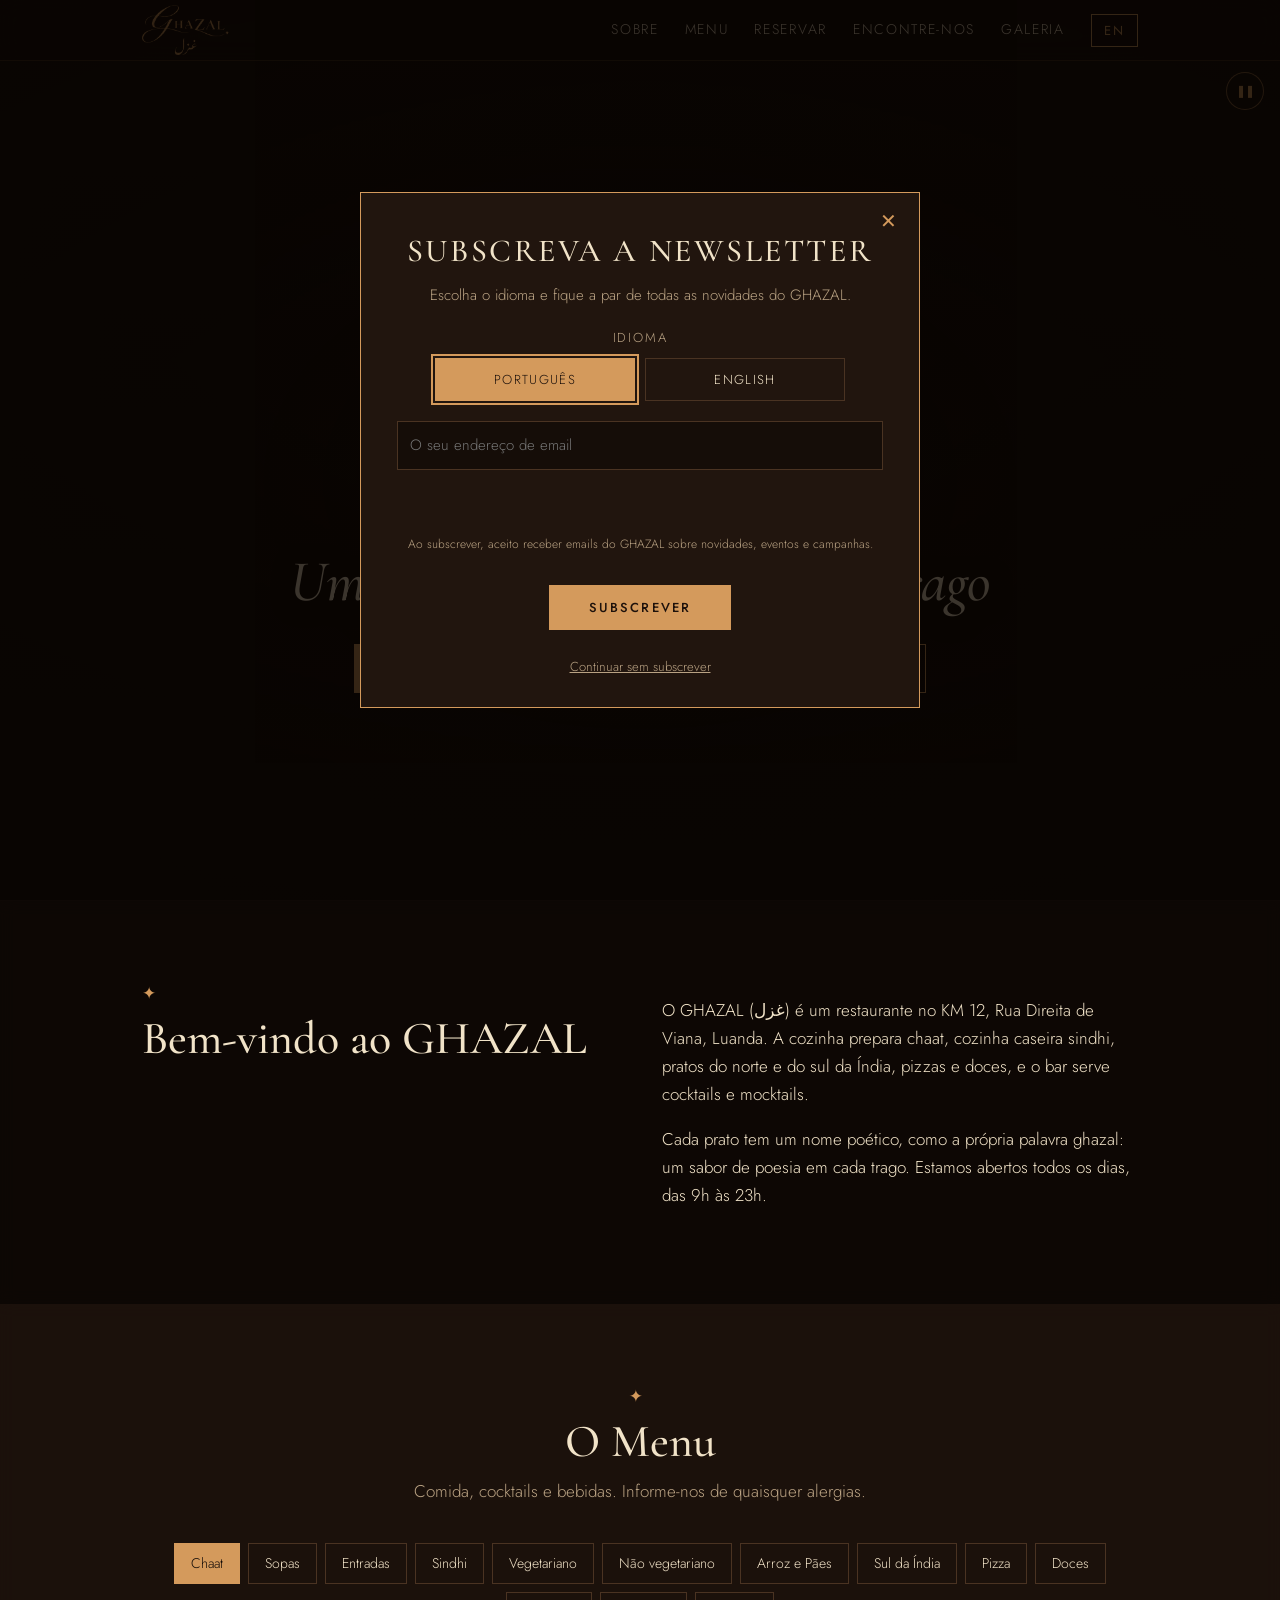
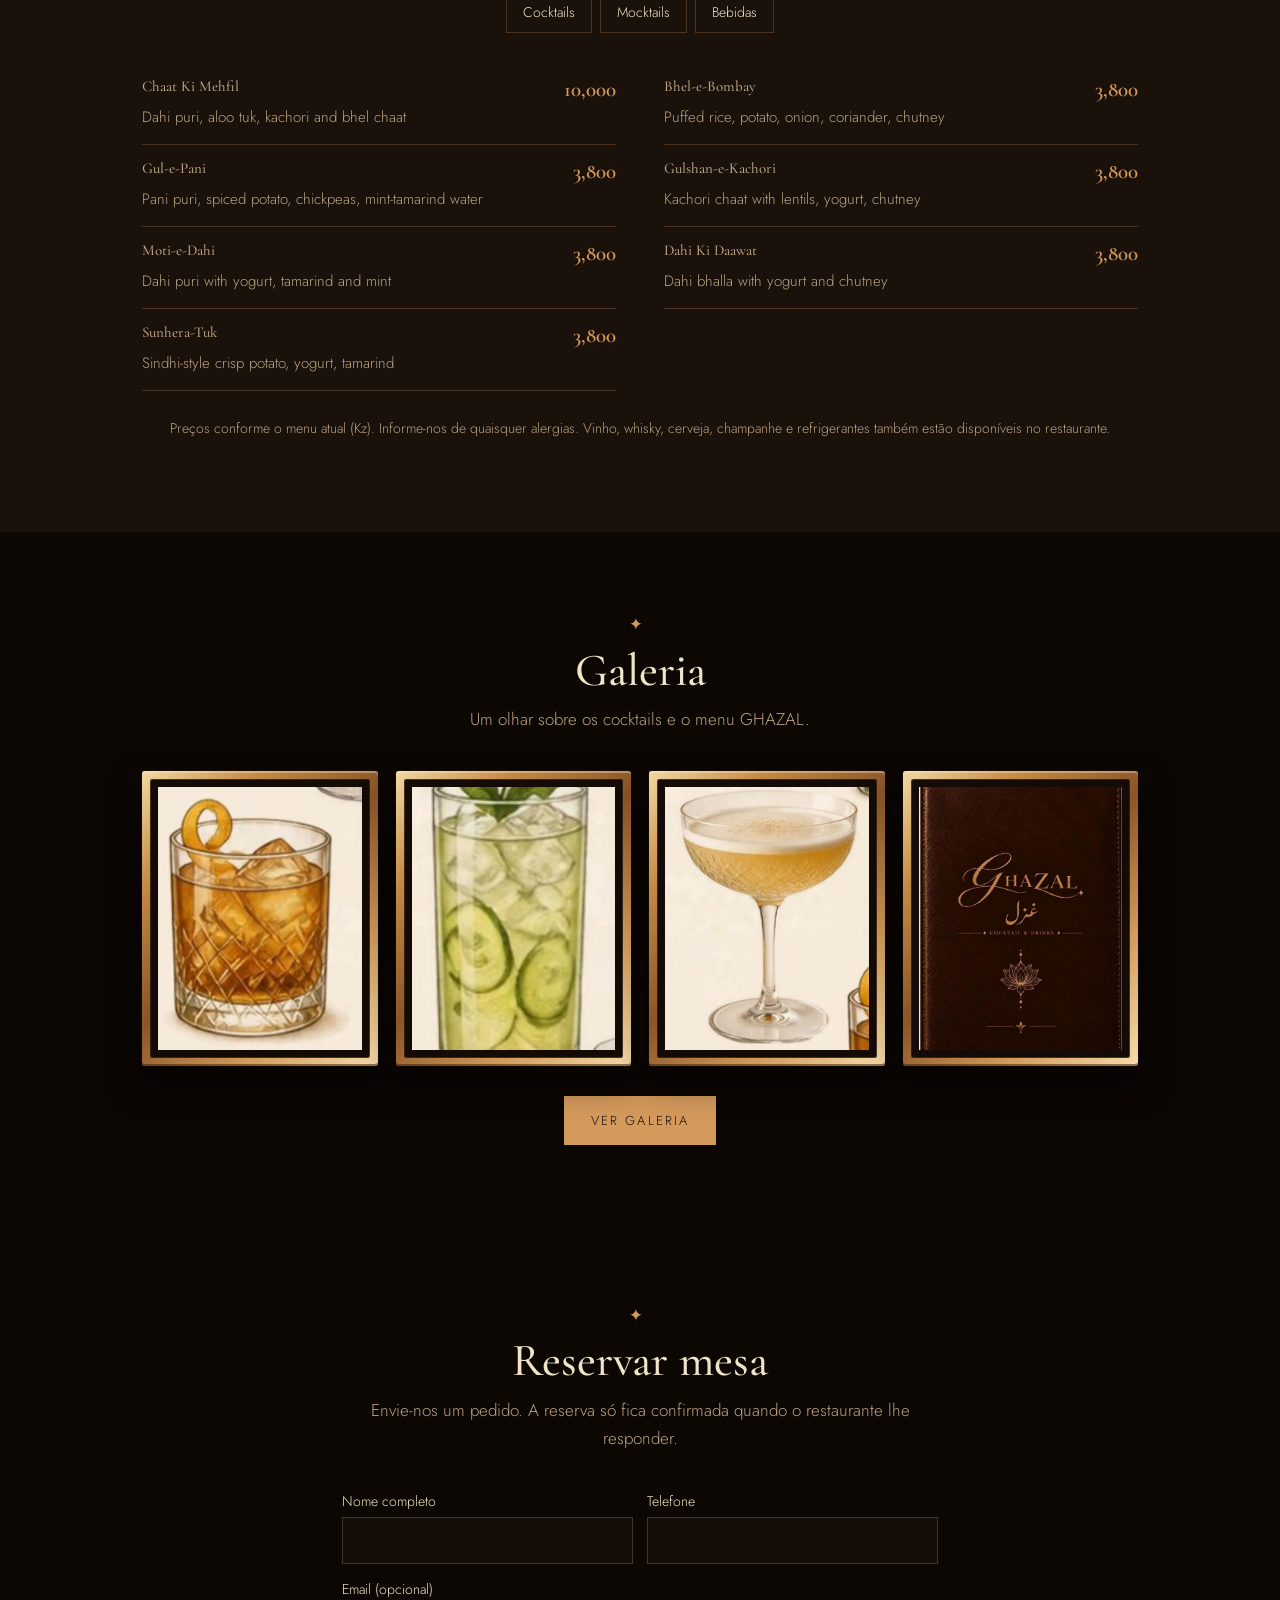
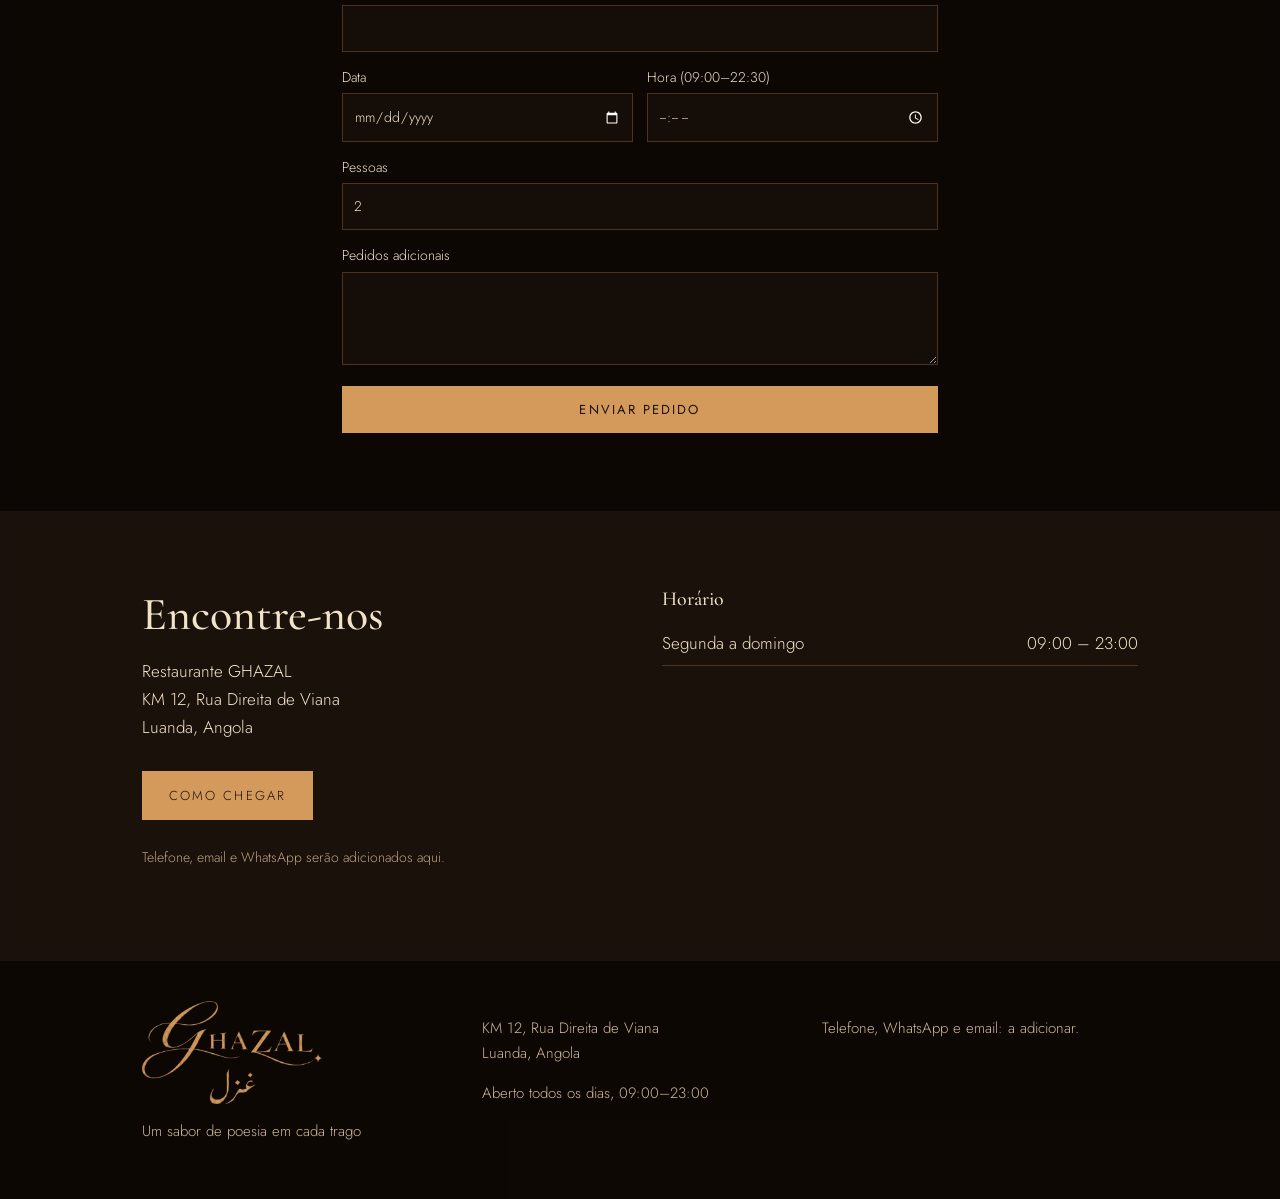
==== index.html @ fec936b2 "Update index.html" ====
<!DOCTYPE html><html lang="pt"><head><meta charset="utf-8">
<meta name="viewport" content="width=device-width, initial-scale=1, viewport-fit=cover">
<title>GHAZAL Restaurante | Viana, Luanda – KM 12</title>
<meta name="description" content="Restaurante GHAZAL no KM 12, Rua Direita de Viana, Luanda. Chaat, cozinha sindhi e indiana, cocktails e bebidas. Aberto todos os dias das 9h às 23h.">
<meta property="og:title" content="GHAZAL Restaurant – Viana, Luanda"><meta property="og:description" content="A taste of poetry in every bite. Open daily 9:00–23:00."><meta property="og:type" content="restaurant"><link rel="canonical" href="https://dineatghazal.vercel.app/"><link rel="alternate" hreflang="pt" href="https://dineatghazal.vercel.app/"><link rel="alternate" hreflang="en" href="https://dineatghazal.vercel.app/?lang=en"><meta property="og:url" content="https://dineatghazal.vercel.app/"><meta name="twitter:card" content="summary">
<link rel="icon" href="/favicon.ico" sizes="any"><link rel="icon" type="image/png" sizes="32x32" href="/img/favicon-32.png"><link rel="icon" type="image/png" sizes="16x16" href="/img/favicon-16.png"><link rel="apple-touch-icon" href="/img/apple-touch-icon.png"><link rel="manifest" href="/site.webmanifest"><meta name="theme-color" content="#150d08"><link rel="preconnect" href="https://fonts.googleapis.com"><link rel="preconnect" href="https://fonts.gstatic.com" crossorigin>
<link href="https://fonts.googleapis.com/css2?family=Cormorant+Garamond:ital,wght@0,500;0,600;1,500&family=Jost:wght@300;400;500&display=swap" rel="stylesheet">
<script type="application/ld+json">{"@context":"https://schema.org","@type":"Restaurant","name":"GHAZAL Restaurant","hasMap":"https://maps.app.goo.gl/G1GvqwPk7BSaN1Xf7?g_st=iw","address":{"@type":"PostalAddress","streetAddress":"KM 12, Rua Direita de Viana","addressLocality":"Luanda","addressCountry":"AO"},"openingHoursSpecification":[{"@type":"OpeningHoursSpecification","dayOfWeek":["Monday","Tuesday","Wednesday","Thursday","Friday","Saturday","Sunday"],"opens":"09:00","closes":"23:00"}],"servesCuisine":["Indian","Sindhi"],"slogan":"A taste of poetry in every bite"}</script>
<link rel="stylesheet" href="/css/style.css"></head><body><div class="vbg" aria-hidden="true"><video autoplay muted loop playsinline preload="metadata" poster="/img/video1-poster.jpg" tabindex="-1"></video><div class="vshade"></div></div><button class="vpp" id="vpp" type="button" aria-label="Pause background video">❚❚</button>

<header><div class="wrap"><nav><a class="brand" href="#top-of-page" aria-label="GHAZAL"><img class="logo" src="/img/logo.png" alt="GHAZAL غزل" width="140" height="80" style="height:50px;width:auto;display:block"></a><button id="burger" aria-expanded="false" aria-controls="nv">Menu</button>
<ul id="nv"><li><a href="#about">About</a></li><li><a href="#menu">Menu</a></li><li><a href="#reserve">Reserve</a></li><li><a href="#visit">Find us</a></li><li><a href="/gallery">Gallery</a></li><li><button id="lang" class="btn" style="padding:6px 12px" aria-label="Language">EN</button></li></ul></nav></div></header>
<main id="top-of-page">
<div class="hero hero1"><div class="wrap"><img class="hlogo" src="/img/logo.png" alt="GHAZAL غزل restaurant logo" width="380" height="218">
<p class="k">Viana · Luanda</p><h1>A taste of poetry in every bite</h1>
<div class="btns"><a class="btn f" href="#menu">Explore our menu</a><a class="btn" href="#reserve">Reserve a table</a><a class="btn" href="#visit">Find us</a></div></div></div>

<section id="about"><div class="wrap two"><div><div class="orn" style="text-align:left">✦</div><h2 style="text-align:left">Welcome to GHAZAL</h2></div>
<div><p>GHAZAL (غزل) is a restaurant at KM 12, Rua Direita de Viana, Luanda. The kitchen cooks chaat, Sindhi home cooking, North and South Indian dishes, pizza and sweets, and the bar serves cocktails and mocktails.</p><p>Every dish carries a poetic name, in keeping with the word ghazal itself: a taste of poetry in every bite. We are open every day from 9:00 to 23:00.</p></div></div></section>

<section id="menu" class="alt"><div class="wrap"><div class="orn">✦</div><h2>The Menu</h2>
<p class="sub">Food, cocktails and drinks. Please inform us of any allergies.</p>
<div class="tabs" id="tabs" role="group" aria-label="Menu categories"></div><div class="items" id="items" aria-live="polite"></div>
<p class="note" id="note"></p></div></section>

<section id="gallery-preview"><div class="wrap"><div class="orn">✦</div><h2>Gallery</h2><p class="sub">A look at the GHAZAL cocktails and menu.</p>
<div class="teaser"><a class="frm" href="/gallery"><img src="/img/cocktail-ghazal.jpg" alt="Ghazal cocktail" loading="lazy" width="350" height="450"></a><a class="frm" href="/gallery"><img src="/img/cocktail-limbuda.jpg" alt="Limbuda Limbuda cocktail" loading="lazy" width="350" height="450"></a><a class="frm" href="/gallery"><img src="/img/cocktail-shama.jpg" alt="Shama cocktail" loading="lazy" width="350" height="450"></a><a class="frm" href="/gallery"><img src="/img/cover-leather.jpg" alt="GHAZAL menu leather cover" loading="lazy" width="350" height="450"></a></div>
<div class="btns"><a class="btn f" href="/gallery">View gallery</a></div></div></section>

<section id="reserve"><div class="wrap" style="max-width:640px"><div class="orn">✦</div><h2>Reserve a table</h2>
<p class="sub">Send us a request. A reservation is only confirmed once the restaurant replies to you.</p>
<form id="rf" novalidate><input class="hp" name="website" tabindex="-1" autocomplete="off" aria-hidden="true">
<div class="row"><label>Full name<input name="name" required maxlength="80" autocomplete="name"><span class="err"></span></label><label>Phone<input name="phone" type="tel" required maxlength="20" autocomplete="tel"><span class="err"></span></label></div>
<label>Email (optional)<input name="email" type="email" maxlength="120" autocomplete="email"><span class="err"></span></label>
<div class="row"><label>Date<input name="date" type="date" required><span class="err"></span></label><label>Time (09:00–22:30)<input name="time" type="time" min="09:00" max="22:30" required><span class="err"></span></label></div>
<label>Guests<input name="guests" type="number" min="1" max="30" value="2" required><span class="err"></span></label>
<label>Additional requests<textarea name="notes" rows="3" maxlength="400"></textarea></label>
<button class="btn f" type="submit">Send request</button></form><div id="res" role="status"></div></div></section>

<section id="visit" class="alt"><div class="wrap two"><div><h2 style="text-align:left">Find us</h2><p>GHAZAL Restaurant<br>KM 12, Rua Direita de Viana<br>Luanda, Angola</p>
<div class="btns" style="justify-content:flex-start"><a class="btn f" target="_blank" rel="noopener" href="https://maps.app.goo.gl/G1GvqwPk7BSaN1Xf7?g_st=iw">Get directions</a></div>
<p class="note" style="text-align:left">Phone, email and WhatsApp will appear here once provided.</p></div>
<div><h3 style="margin-bottom:10px">Opening hours</h3><table><tr><td>Monday – Sunday</td><td>09:00 – 23:00</td></tr></table></div></div></section>
</main>
<footer><div class="wrap fgrid"><div><img class="logo" src="/img/logo.png" alt="GHAZAL غزل" width="180" height="103" style="width:180px;height:auto;display:block;margin-bottom:8px"><p>A taste of poetry in every bite</p></div>
<div><p>KM 12, Rua Direita de Viana<br>Luanda, Angola</p><p>Open daily 09:00–23:00</p></div>
<div><p id="fc">Phone, WhatsApp and email: to be added.</p></div></div></footer>
<button id="top" aria-label="Back to top">↑</button>
<script src="/js/bg.js"></script><script src="/js/menu-data.js"></script><script src="/js/main.js"></script><script src="/js/welcome.js"></script><script src="/js/widget.js"></script></body></html>
---- css/style.css ----
:root{--bg:#f6ecdb;--ink:#2a1810;--card:#fffaf0;--gold:#a8702f;--dark:#1d110b;--line:#d9c3a0;--mut:#6b5646;color-scheme:light}

*{box-sizing:border-box}html{scroll-behavior:smooth;scroll-padding-top:70px;height:auto}
:root{padding-top:env(safe-area-inset-top,0px);padding-bottom:env(safe-area-inset-bottom,0px)}
body{margin:0;background:var(--bg);color:var(--ink);font:300 17px/1.65 Jost,system-ui,sans-serif}
h1,h2,h3{font-family:'Cormorant Garamond',Georgia,serif;font-weight:500;line-height:1.1;margin:0}
a{color:inherit}.wrap{max-width:1040px;margin:auto;padding:0 22px}
header{position:sticky;top:env(safe-area-inset-top,0px);z-index:20;background:var(--dark);color:#f1e3c8}
nav{display:flex;align-items:center;justify-content:space-between;height:60px}
.brand{font:500 26px 'Cormorant Garamond',serif;letter-spacing:.2em;text-decoration:none;color:#d49a5c}
nav ul{display:flex;gap:26px;list-style:none;margin:0;padding:0}nav a{text-decoration:none;font-size:14px;letter-spacing:.12em;text-transform:uppercase}
#burger{display:none;background:none;border:1px solid #d49a5c;color:#d49a5c;padding:6px 12px;font:inherit;cursor:pointer}
@media(max-width:760px){#burger{display:block}nav ul{display:none;position:absolute;top:60px;left:0;right:0;background:var(--dark);flex-direction:column;padding:18px 22px;gap:16px}nav ul.open{display:flex}}
.hero{background:#241510;color:#f1e3c8;text-align:center;padding:64px 0 72px}
.hero img{width:min(420px,80%);height:auto;border-radius:4px}
.hero p.k{letter-spacing:.3em;text-transform:uppercase;font-size:13px;color:#d49a5c;margin:26px 0 8px}
.hero h1{font-size:clamp(34px,6vw,58px);font-style:italic}
.btns{display:flex;gap:12px;justify-content:center;flex-wrap:wrap;margin-top:30px}
.btn{display:inline-block;padding:13px 26px;border:1px solid #d49a5c;color:#d49a5c;text-decoration:none;font-size:13px;letter-spacing:.16em;text-transform:uppercase;background:none;cursor:pointer;font-family:inherit}
.btn.f{background:#d49a5c;color:#1d110b}.btn:hover{opacity:.85}
section{padding:78px 0}section h2{font-size:clamp(32px,5vw,46px);text-align:center;margin-bottom:10px}
.sub{text-align:center;color:var(--mut);max-width:600px;margin:0 auto 38px}
.orn{color:var(--gold);text-align:center;letter-spacing:.5em;margin-bottom:6px}
.two{display:grid;grid-template-columns:1fr 1fr;gap:44px;align-items:start}@media(max-width:760px){.two{grid-template-columns:1fr}}
.tabs{display:flex;flex-wrap:wrap;gap:8px;justify-content:center;margin-bottom:30px}
.tabs button{border:1px solid var(--line);background:none;color:var(--ink);padding:8px 16px;font:inherit;font-size:14px;cursor:pointer}
.tabs button[aria-pressed=true]{background:var(--gold);color:#fff;border-color:var(--gold)}
.items{columns:2;column-gap:48px}@media(max-width:760px){.items{columns:1}}
.it{break-inside:avoid;padding:14px 0;border-bottom:1px solid var(--line)}
.it div{display:flex;justify-content:space-between;gap:14px;font:500 21px 'Cormorant Garamond',serif}.it b{font-weight:600;color:var(--gold);white-space:nowrap}
.it span{font-size:15px;color:var(--mut)}
.note{text-align:center;font-size:14px;color:var(--mut);margin-top:26px}
.alt{background:var(--card)}
table{border-collapse:collapse;width:100%}td{padding:8px 0;border-bottom:1px solid var(--line)}td:last-child{text-align:right}
form{display:grid;gap:14px}.row{display:grid;grid-template-columns:1fr 1fr;gap:14px}@media(max-width:560px){.row{grid-template-columns:1fr}}
label{font-size:14px;display:block}input,select,textarea{width:100%;padding:11px;margin-top:4px;border:1px solid var(--line);background:var(--bg);color:var(--ink);font:inherit}
.err{color:#b3392b;font-size:13px;min-height:1em}.hp{position:absolute;left:-9999px}
#res{margin-top:16px;padding:16px;border:1px solid var(--gold);display:none}
footer{background:var(--dark);color:#cdb893;text-align:center;padding:40px 0;font-size:15px}
#top{position:fixed;left:18px;bottom:calc(78px + env(safe-area-inset-bottom,0px));width:44px;height:44px;border-radius:50%;border:1px solid var(--gold);background:var(--dark);color:var(--gold);cursor:pointer;display:none;font-size:18px}
.split{display:grid;grid-template-columns:1.1fr 1fr;gap:40px;align-items:center;text-align:left}.split img{width:100%;height:auto;border-radius:4px}
.hero{padding:56px 0}.hero .lead{font-size:19px;opacity:.85}@media(max-width:760px){.split{grid-template-columns:1fr}}
.ph{width:100%;height:auto;border-radius:4px}
.cat{margin:40px 0 4px;text-align:left;font-size:34px;border-bottom:2px solid var(--gold);padding-bottom:6px}
.dish{display:flex;gap:16px;align-items:center;justify-content:space-between;padding:16px 0;border-bottom:1px solid var(--line)}
.dish h3{font-size:22px;font-weight:600}.dish p{margin:2px 0 4px;font-size:15px;color:var(--mut)}.dish b{color:var(--gold);font-weight:500}
.th{flex:0 0 76px;height:76px;border:1px solid var(--line);background:var(--dark) center/cover;display:grid;place-items:center;color:#d49a5c;font-size:20px}
.fgrid{display:grid;grid-template-columns:repeat(3,1fr);gap:24px;text-align:left}@media(max-width:760px){.fgrid{grid-template-columns:1fr}}


.brand,.hero h1{text-shadow:0 1px 0 #0006}

.walk{font:300 22px/1.4 Jost,sans-serif;margin-top:14px;opacity:.9;letter-spacing:.02em}.portrait{aspect-ratio:2/3;max-width:380px;width:100%;margin-left:auto;display:grid;place-items:center;padding:28px;border:1px solid #d49a5c66;background:radial-gradient(ellipse at 50% 35%,#4a2d1d,#1d110b)}.portrait img{width:100%;height:auto;border:0;box-shadow:none;border-radius:0}@media(max-width:760px){.portrait{margin:0 auto;max-width:300px}}

:root{--bg:#150d08;--ink:#f1e3c8;--card:#21150e;--gold:#d49a5c;--dark:#0e0805;--line:#4a3322;--mut:#b9a283;color-scheme:dark}
.hero1{text-align:center;padding:64px 0 72px}.hero1 img{width:min(420px,80%);height:auto;border-radius:4px}
.tabs button[aria-pressed=true]{color:#150d08}

/* ================= Video background (replaces the old leather/paper textures) ================= */
html{background:#0e0805}
body{background:transparent;position:relative}
.vbg{position:fixed;inset:0;z-index:-1;overflow:hidden;background:#0e0805}
.vbg video{position:absolute;inset:-3%;width:106%;height:106%;object-fit:cover;filter:saturate(1.08);transform:translateZ(0)}
@media(min-width:900px){.vbg video{filter:blur(3px) saturate(1.08)}} /* source clip is portrait: soften it when stretched on wide screens */
.vshade{position:absolute;inset:0;background:radial-gradient(ellipse at 50% 42%,rgba(14,8,5,.05),rgba(14,8,5,.5) 85%),linear-gradient(180deg,rgba(14,8,5,.4),rgba(14,8,5,.08) 40%,rgba(14,8,5,.55))}
.vpp{position:fixed;z-index:15;right:16px;top:calc(72px + env(safe-area-inset-top,0px));width:38px;height:38px;border-radius:50%;background:rgba(14,8,5,.65);backdrop-filter:blur(6px);-webkit-backdrop-filter:blur(6px);border:1px solid #d49a5c99;color:#d49a5c;cursor:pointer;font-size:12px;letter-spacing:-1px}
.vpp:hover{background:rgba(14,8,5,.85)}.vpp:focus-visible{outline:2px solid #fff;outline-offset:2px}

header{background:rgba(14,8,5,.72);backdrop-filter:blur(12px);-webkit-backdrop-filter:blur(12px);border-bottom:1px solid #d49a5c33}
@media(max-width:760px){nav ul{background:rgba(14,8,5,.96)}}
.hero,.hero1{background:transparent;box-shadow:none;border:0}
.hero1{min-height:calc(100svh - 60px);display:grid;place-items:center;padding:64px 0}
.hero1 .hlogo{width:min(380px,76%);height:auto;border-radius:0;filter:drop-shadow(0 6px 26px rgba(0,0,0,.6))}
.hero1 .wrap{position:relative}.hero1 .wrap:before{content:"";position:absolute;inset:-40px -10px;z-index:-1;background:radial-gradient(ellipse at center,rgba(14,8,5,.45),transparent 70%)}
.hero1 .k{text-shadow:0 2px 12px rgba(0,0,0,.8)}.hero1 h1{text-shadow:0 3px 22px rgba(0,0,0,.85)}
section{background:rgba(14,8,5,.7);backdrop-filter:blur(8px);-webkit-backdrop-filter:blur(8px)}
.alt{background:rgba(33,21,14,.74)}
footer{background:rgba(14,8,5,.92)}

/* ================= Picture frames (shared by home teaser and gallery) =================
   gold moulding -> dark mat -> photo */
.frm{position:relative;display:block;margin:0;padding:9px;border:0;border-radius:3px;text-decoration:none;color:inherit;
 background:linear-gradient(135deg,#f3d9a4 0%,#c48b45 22%,#8a5528 48%,#d19a58 74%,#f6dcaa 100%);
 box-shadow:0 16px 34px rgba(0,0,0,.6),0 2px 0 rgba(255,240,205,.35) inset,0 -2px 0 rgba(60,30,10,.55) inset,0 0 0 1px rgba(30,16,6,.7)}
.frm img{display:block;width:100%;height:100%;object-fit:cover;box-sizing:border-box;border:7px solid #140a06;border-radius:1px;
 box-shadow:0 0 0 1px rgba(30,16,6,.8),inset 0 0 14px rgba(0,0,0,.6);transition:filter .4s ease}
.frm:hover img{filter:brightness(1.07) saturate(1.05)}
.frm:focus-visible{outline:2px solid #fff;outline-offset:3px}
@media(prefers-reduced-motion:reduce){.frm img{transition:none}}
.teaser{display:grid;grid-template-columns:repeat(4,1fr);gap:18px;margin-bottom:8px}
.teaser .frm{aspect-ratio:4/5}
@media(max-width:600px){.teaser{grid-template-columns:repeat(2,1fr);gap:14px}}
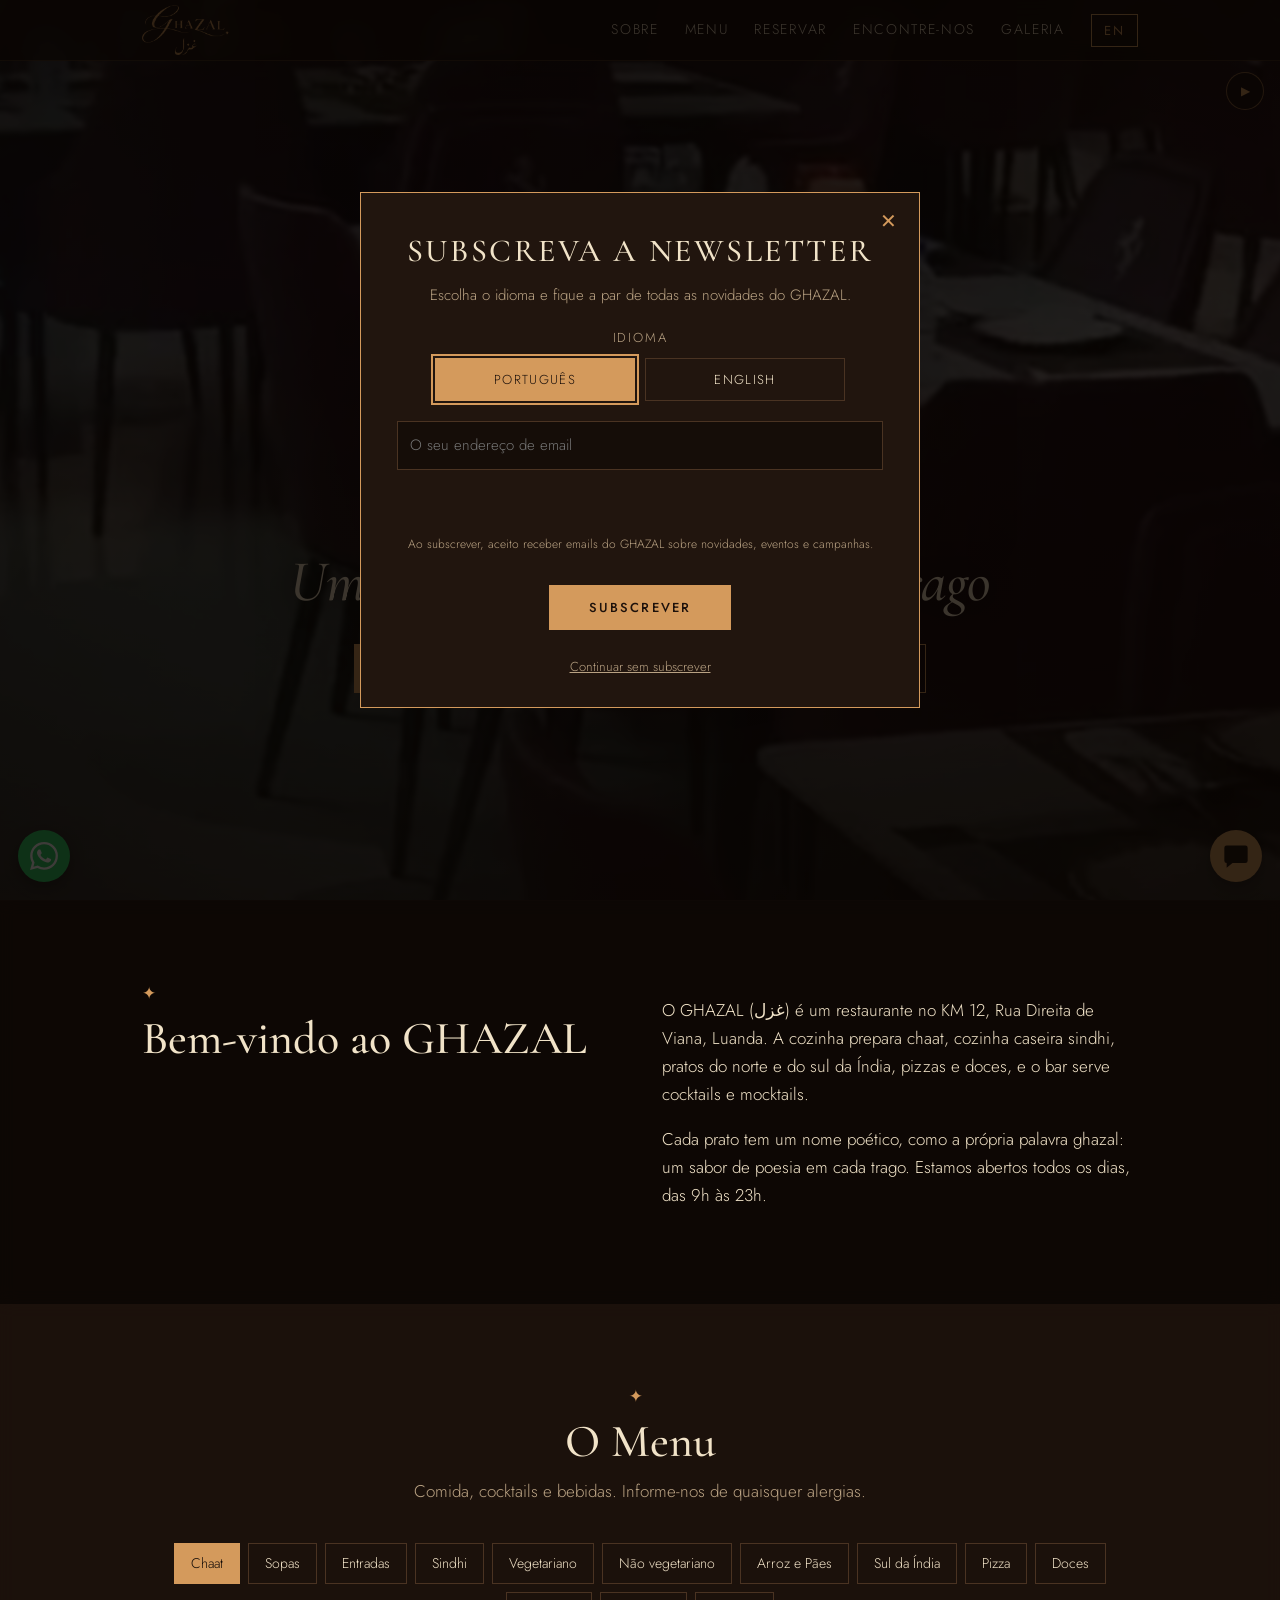
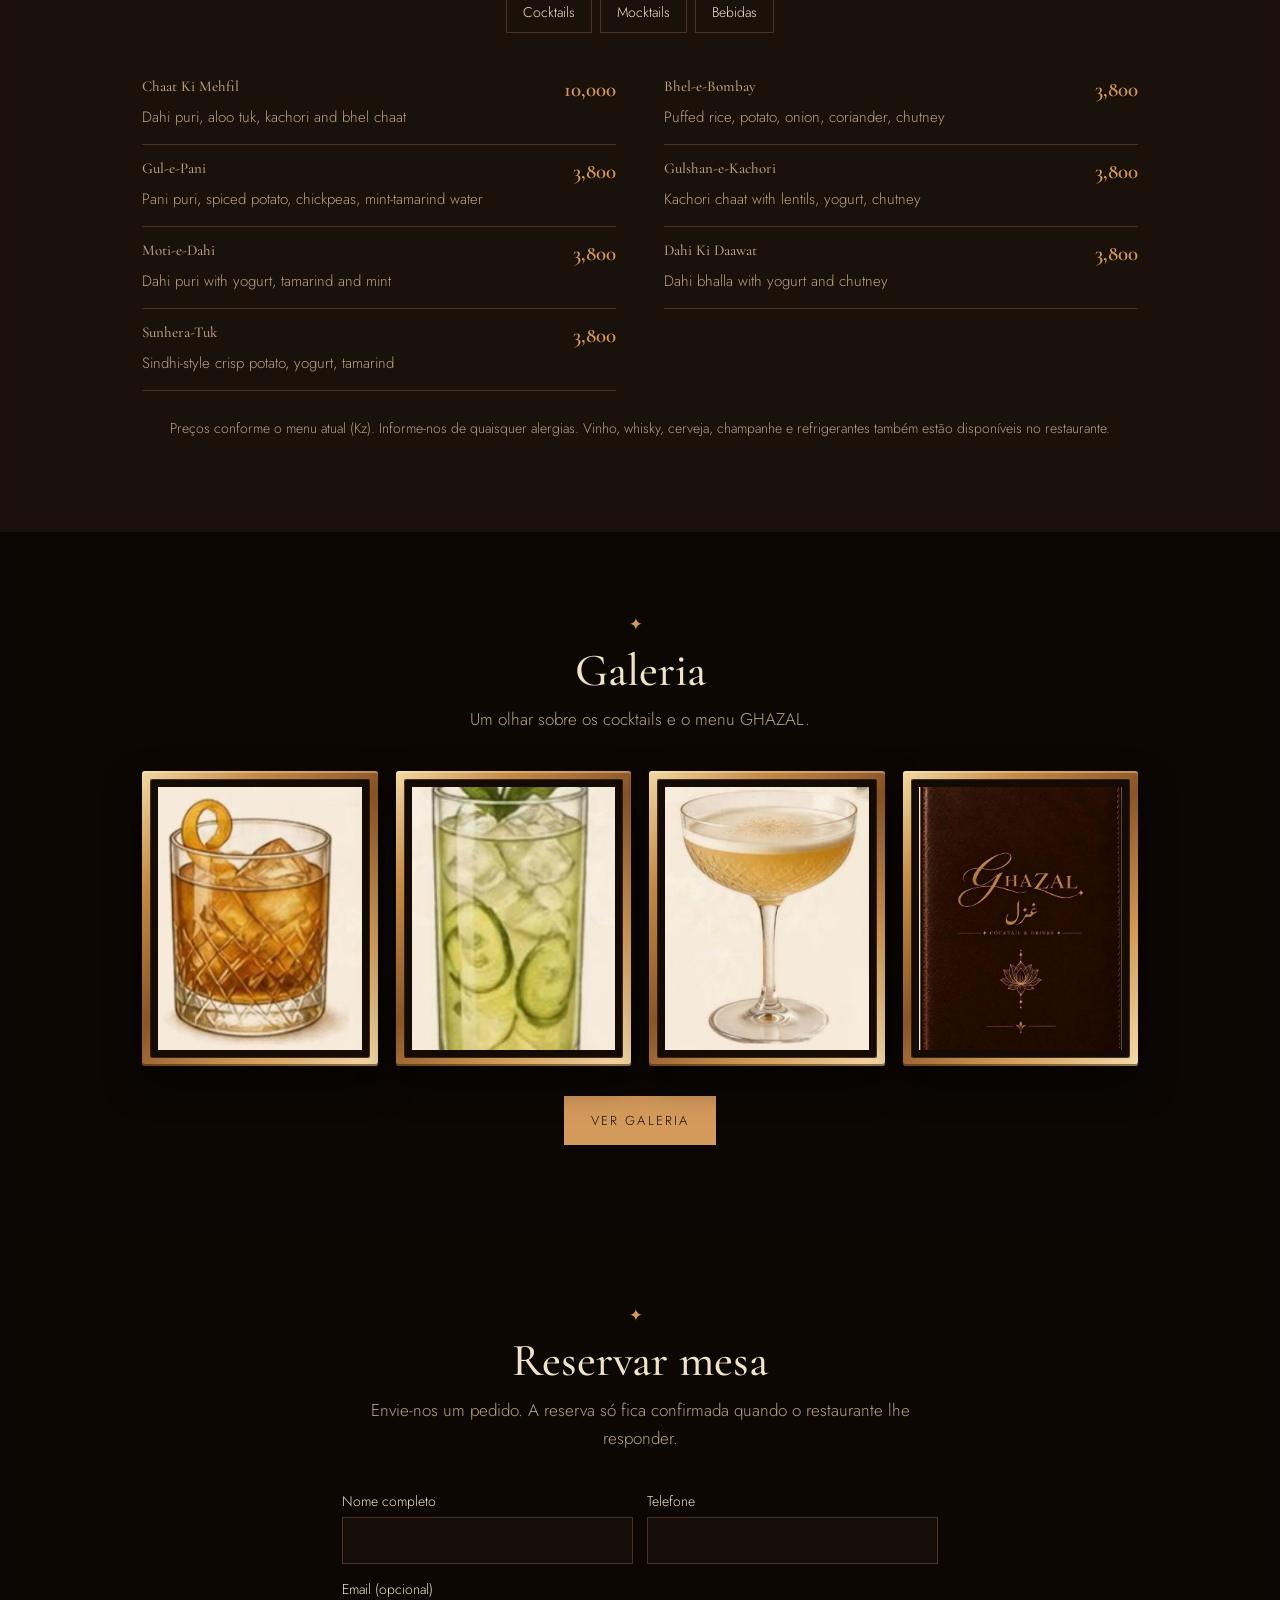
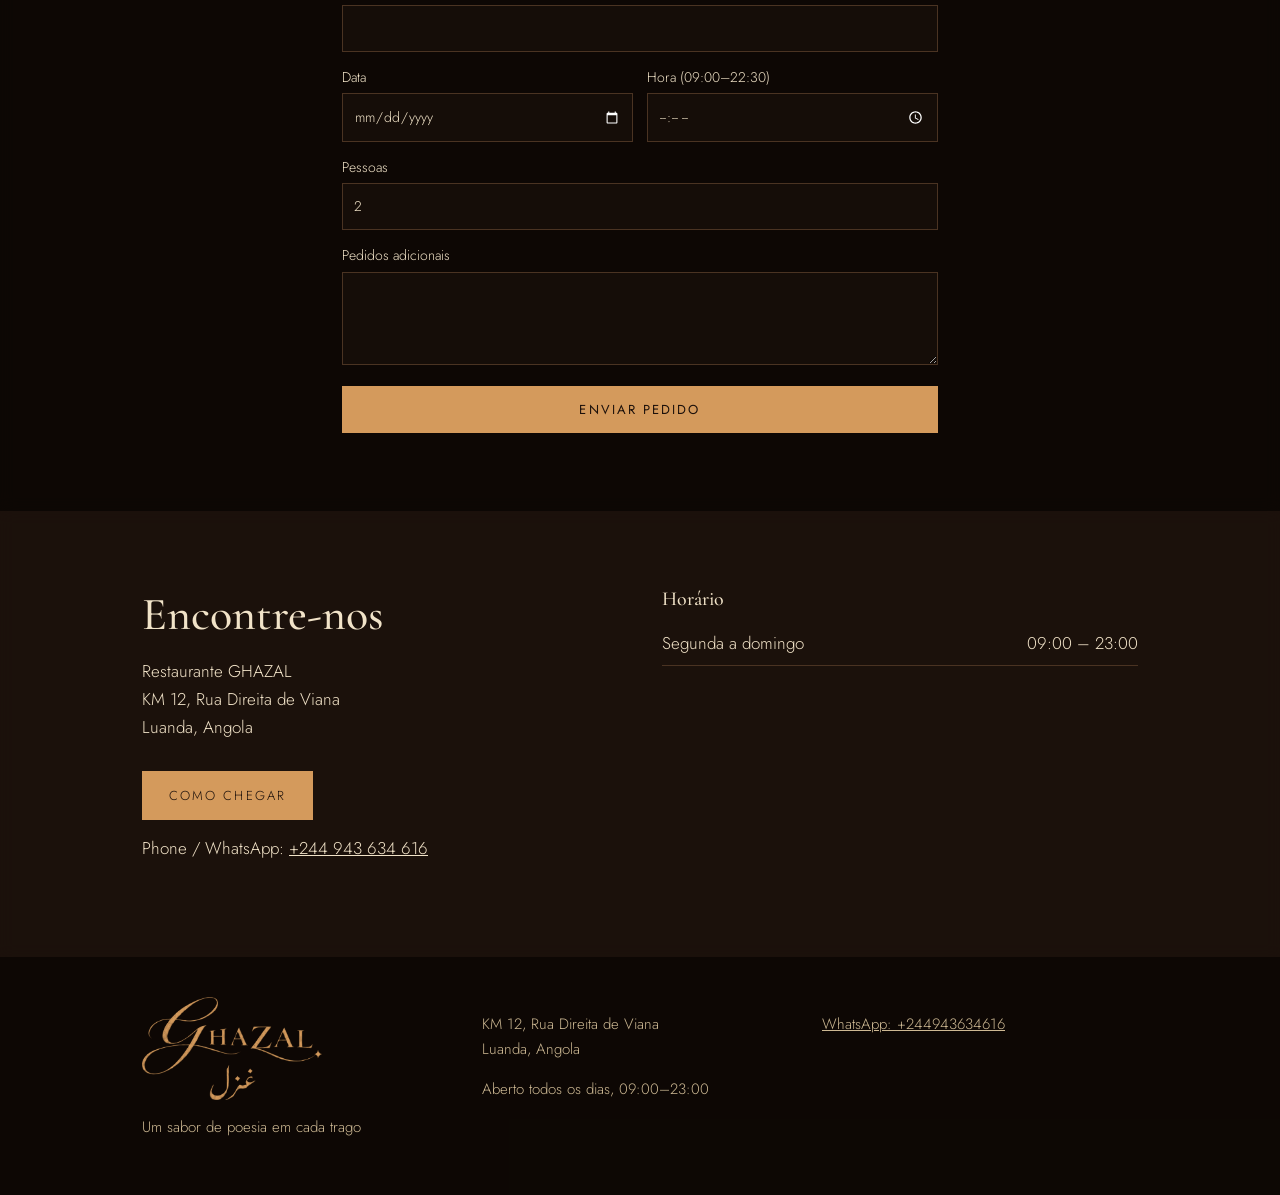
==== commit 0dcb6bda: "Update index.html" ====
--- a/index.html
+++ b/index.html
@@ -6,7 +6,7 @@
 <link rel="icon" href="/favicon.ico" sizes="any"><link rel="icon" type="image/png" sizes="32x32" href="/img/favicon-32.png"><link rel="icon" type="image/png" sizes="16x16" href="/img/favicon-16.png"><link rel="apple-touch-icon" href="/img/apple-touch-icon.png"><link rel="manifest" href="/site.webmanifest"><meta name="theme-color" content="#150d08"><link rel="preconnect" href="https://fonts.googleapis.com"><link rel="preconnect" href="https://fonts.gstatic.com" crossorigin>
 <link href="https://fonts.googleapis.com/css2?family=Cormorant+Garamond:ital,wght@0,500;0,600;1,500&family=Jost:wght@300;400;500&display=swap" rel="stylesheet">
 <script type="application/ld+json">{"@context":"https://schema.org","@type":"Restaurant","name":"GHAZAL Restaurant","hasMap":"https://maps.app.goo.gl/G1GvqwPk7BSaN1Xf7?g_st=iw","address":{"@type":"PostalAddress","streetAddress":"KM 12, Rua Direita de Viana","addressLocality":"Luanda","addressCountry":"AO"},"openingHoursSpecification":[{"@type":"OpeningHoursSpecification","dayOfWeek":["Monday","Tuesday","Wednesday","Thursday","Friday","Saturday","Sunday"],"opens":"09:00","closes":"23:00"}],"servesCuisine":["Indian","Sindhi"],"slogan":"A taste of poetry in every bite"}</script>
-<link rel="stylesheet" href="/css/style.css"></head><body><div class="vbg" aria-hidden="true"><video autoplay muted loop playsinline preload="metadata" poster="/img/video1-poster.jpg" tabindex="-1"></video><div class="vshade"></div></div><button class="vpp" id="vpp" type="button" aria-label="Pause background video">❚❚</button>
+<link rel="stylesheet" href="/css/style.css"></head><body data-wa="244943634616" data-chat="1"><div class="vbg" aria-hidden="true"><video autoplay muted loop playsinline preload="metadata" poster="/img/video1-poster.jpg" tabindex="-1"></video><div class="vshade"></div></div><button class="vpp" id="vpp" type="button" aria-label="Pause background video">❚❚</button>
 
 <header><div class="wrap"><nav><a class="brand" href="#top-of-page" aria-label="GHAZAL"><img class="logo" src="/img/logo.png" alt="GHAZAL غزل" width="140" height="80" style="height:50px;width:auto;display:block"></a><button id="burger" aria-expanded="false" aria-controls="nv">Menu</button>
 <ul id="nv"><li><a href="#about">About</a></li><li><a href="#menu">Menu</a></li><li><a href="#reserve">Reserve</a></li><li><a href="#visit">Find us</a></li><li><a href="/gallery">Gallery</a></li><li><button id="lang" class="btn" style="padding:6px 12px" aria-label="Language">EN</button></li></ul></nav></div></header>
@@ -39,7 +39,7 @@
 
 <section id="visit" class="alt"><div class="wrap two"><div><h2 style="text-align:left">Find us</h2><p>GHAZAL Restaurant<br>KM 12, Rua Direita de Viana<br>Luanda, Angola</p>
 <div class="btns" style="justify-content:flex-start"><a class="btn f" target="_blank" rel="noopener" href="https://maps.app.goo.gl/G1GvqwPk7BSaN1Xf7?g_st=iw">Get directions</a></div>
-<p class="note" style="text-align:left">Phone, email and WhatsApp will appear here once provided.</p></div>
+<p style="text-align:left;margin-top:14px">Phone / WhatsApp: <a href="tel:+244943634616">+244 943 634 616</a></p></div>
 <div><h3 style="margin-bottom:10px">Opening hours</h3><table><tr><td>Monday – Sunday</td><td>09:00 – 23:00</td></tr></table></div></div></section>
 </main>
 <footer><div class="wrap fgrid"><div><img class="logo" src="/img/logo.png" alt="GHAZAL غزل" width="180" height="103" style="width:180px;height:auto;display:block;margin-bottom:8px"><p>A taste of poetry in every bite</p></div>
--- a/css/style.css
+++ b/css/style.css
@@ -60,9 +60,8 @@
 html{background:#0e0805}
 body{background:transparent;position:relative}
 .vbg{position:fixed;inset:0;z-index:-1;overflow:hidden;background:#0e0805}
-.vbg video{position:absolute;inset:-3%;width:106%;height:106%;object-fit:cover;filter:saturate(1.08);transform:translateZ(0)}
-@media(min-width:900px){.vbg video{filter:blur(3px) saturate(1.08)}} /* source clip is portrait: soften it when stretched on wide screens */
-.vshade{position:absolute;inset:0;background:radial-gradient(ellipse at 50% 42%,rgba(14,8,5,.05),rgba(14,8,5,.5) 85%),linear-gradient(180deg,rgba(14,8,5,.4),rgba(14,8,5,.08) 40%,rgba(14,8,5,.55))}
+.vbg video{position:absolute;inset:-3%;width:106%;height:106%;object-fit:cover;filter:blur(1.5px) saturate(1.08);transform:translateZ(0)}
+.vshade{position:absolute;inset:0;background:radial-gradient(ellipse at 50% 48%,rgba(14,8,5,.62),rgba(14,8,5,.38) 55%,rgba(14,8,5,.6) 100%),linear-gradient(180deg,rgba(14,8,5,.5),rgba(14,8,5,.12) 35%,rgba(14,8,5,.6))}
 .vpp{position:fixed;z-index:15;right:16px;top:calc(72px + env(safe-area-inset-top,0px));width:38px;height:38px;border-radius:50%;background:rgba(14,8,5,.65);backdrop-filter:blur(6px);-webkit-backdrop-filter:blur(6px);border:1px solid #d49a5c99;color:#d49a5c;cursor:pointer;font-size:12px;letter-spacing:-1px}
 .vpp:hover{background:rgba(14,8,5,.85)}.vpp:focus-visible{outline:2px solid #fff;outline-offset:2px}
 
@@ -71,7 +70,7 @@
 .hero,.hero1{background:transparent;box-shadow:none;border:0}
 .hero1{min-height:calc(100svh - 60px);display:grid;place-items:center;padding:64px 0}
 .hero1 .hlogo{width:min(380px,76%);height:auto;border-radius:0;filter:drop-shadow(0 6px 26px rgba(0,0,0,.6))}
-.hero1 .wrap{position:relative}.hero1 .wrap:before{content:"";position:absolute;inset:-40px -10px;z-index:-1;background:radial-gradient(ellipse at center,rgba(14,8,5,.45),transparent 70%)}
+.hero1 .wrap{position:relative}.hero1 .wrap:before{content:"";position:absolute;inset:-40px -10px;z-index:-1;background:radial-gradient(ellipse at center,rgba(14,8,5,.5),transparent 72%)}
 .hero1 .k{text-shadow:0 2px 12px rgba(0,0,0,.8)}.hero1 h1{text-shadow:0 3px 22px rgba(0,0,0,.85)}
 section{background:rgba(14,8,5,.7);backdrop-filter:blur(8px);-webkit-backdrop-filter:blur(8px)}
 .alt{background:rgba(33,21,14,.74)}
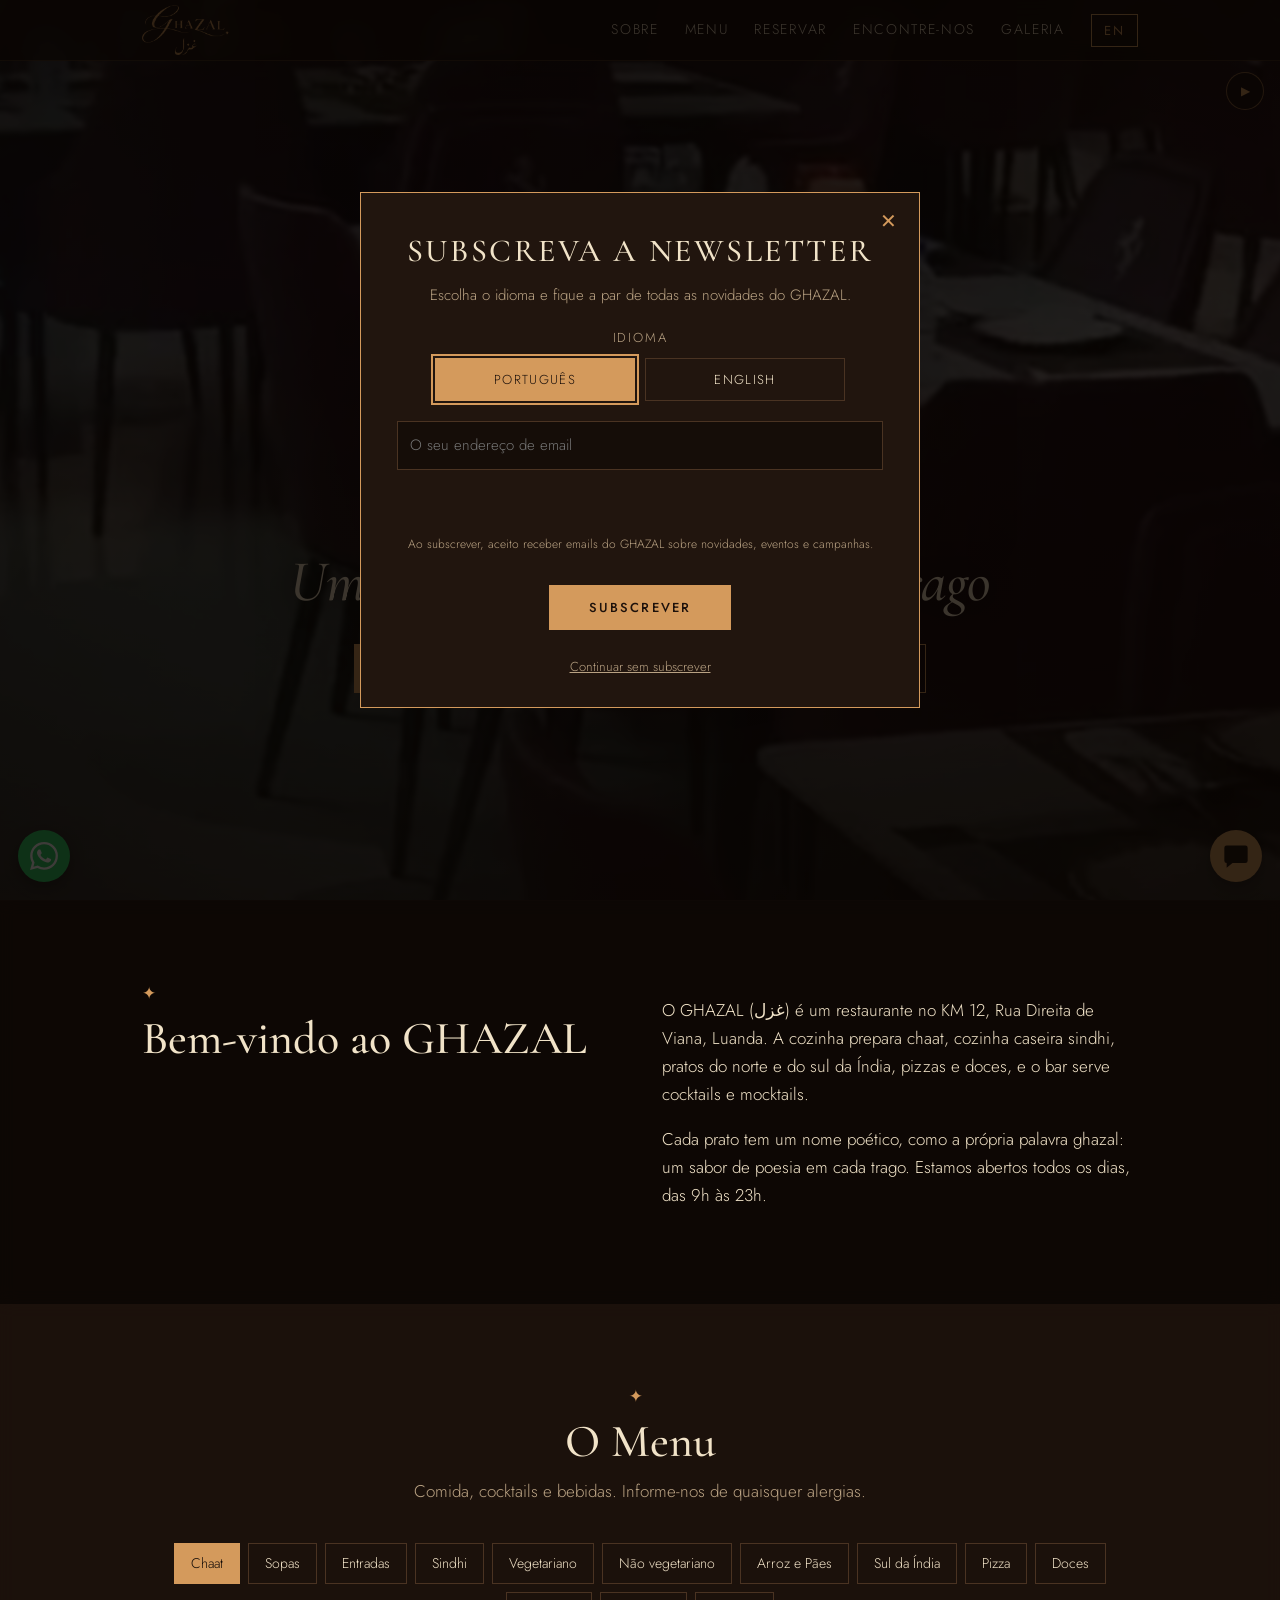
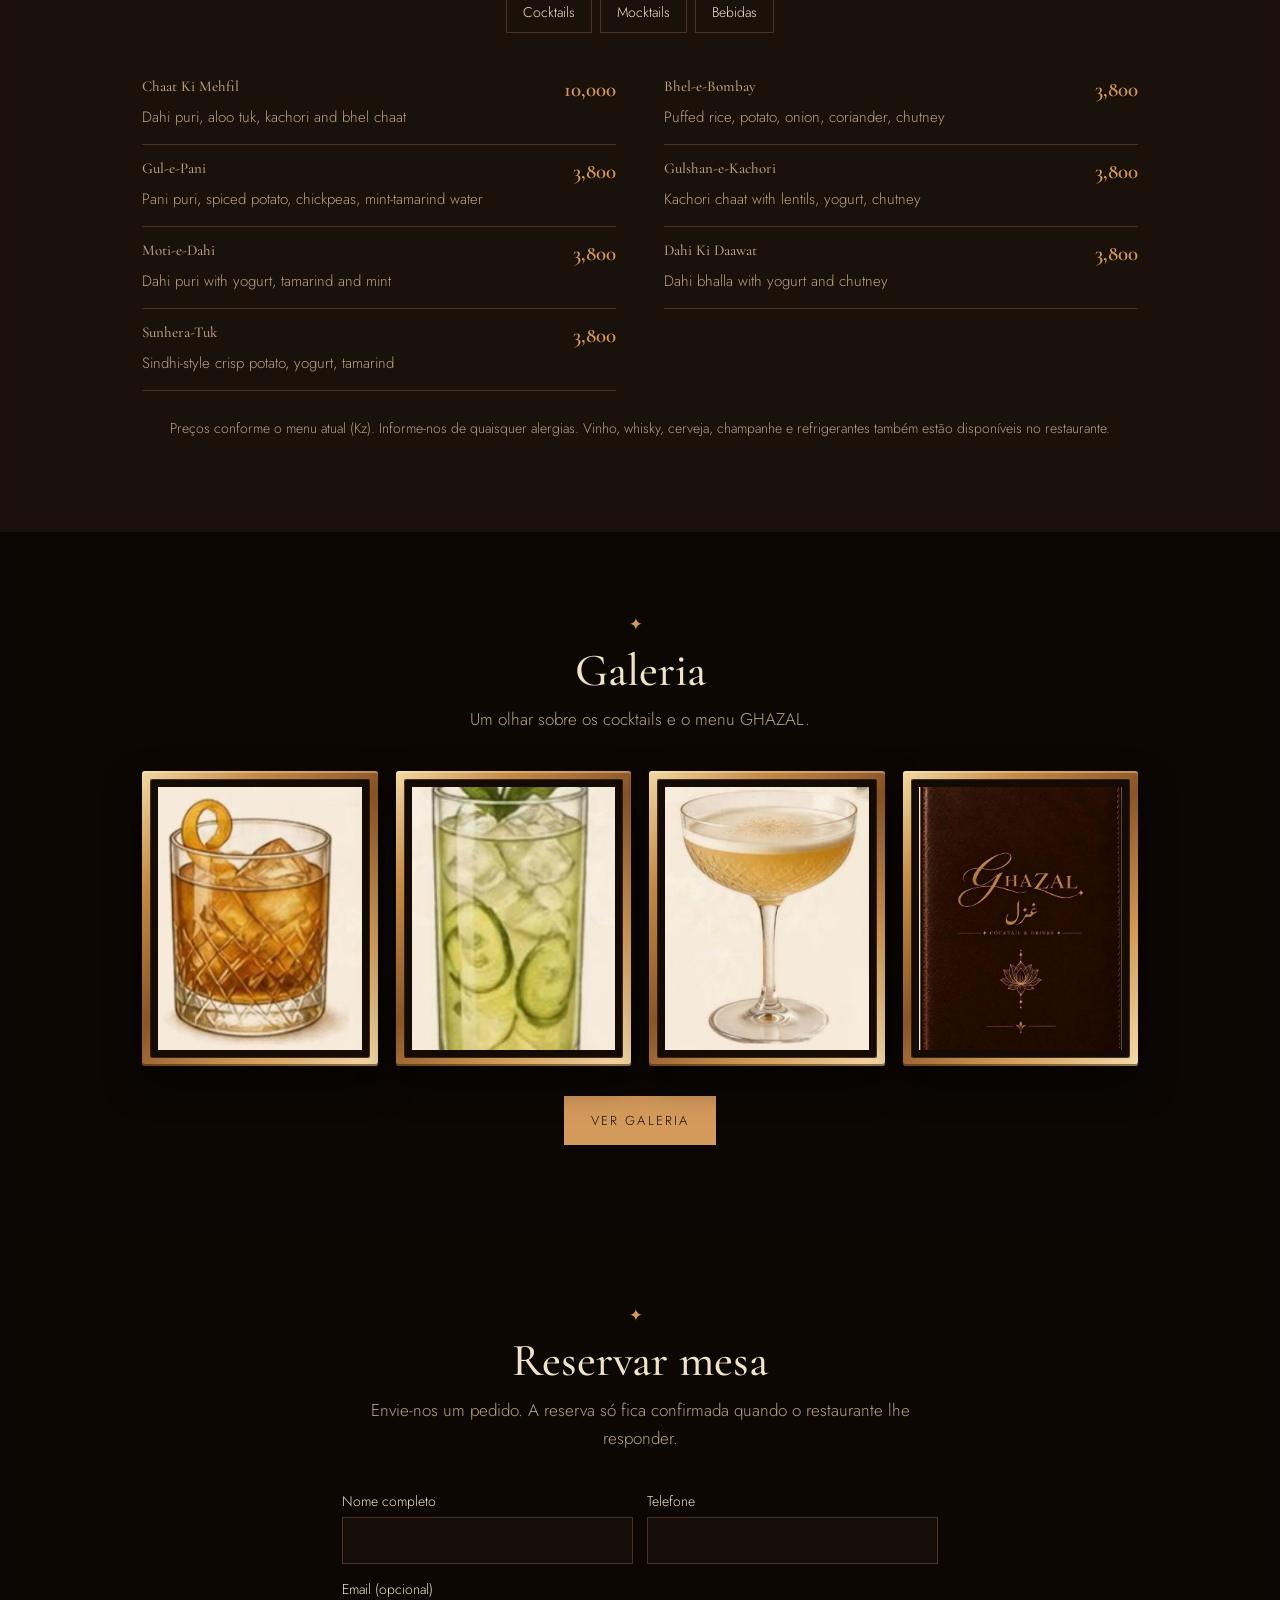
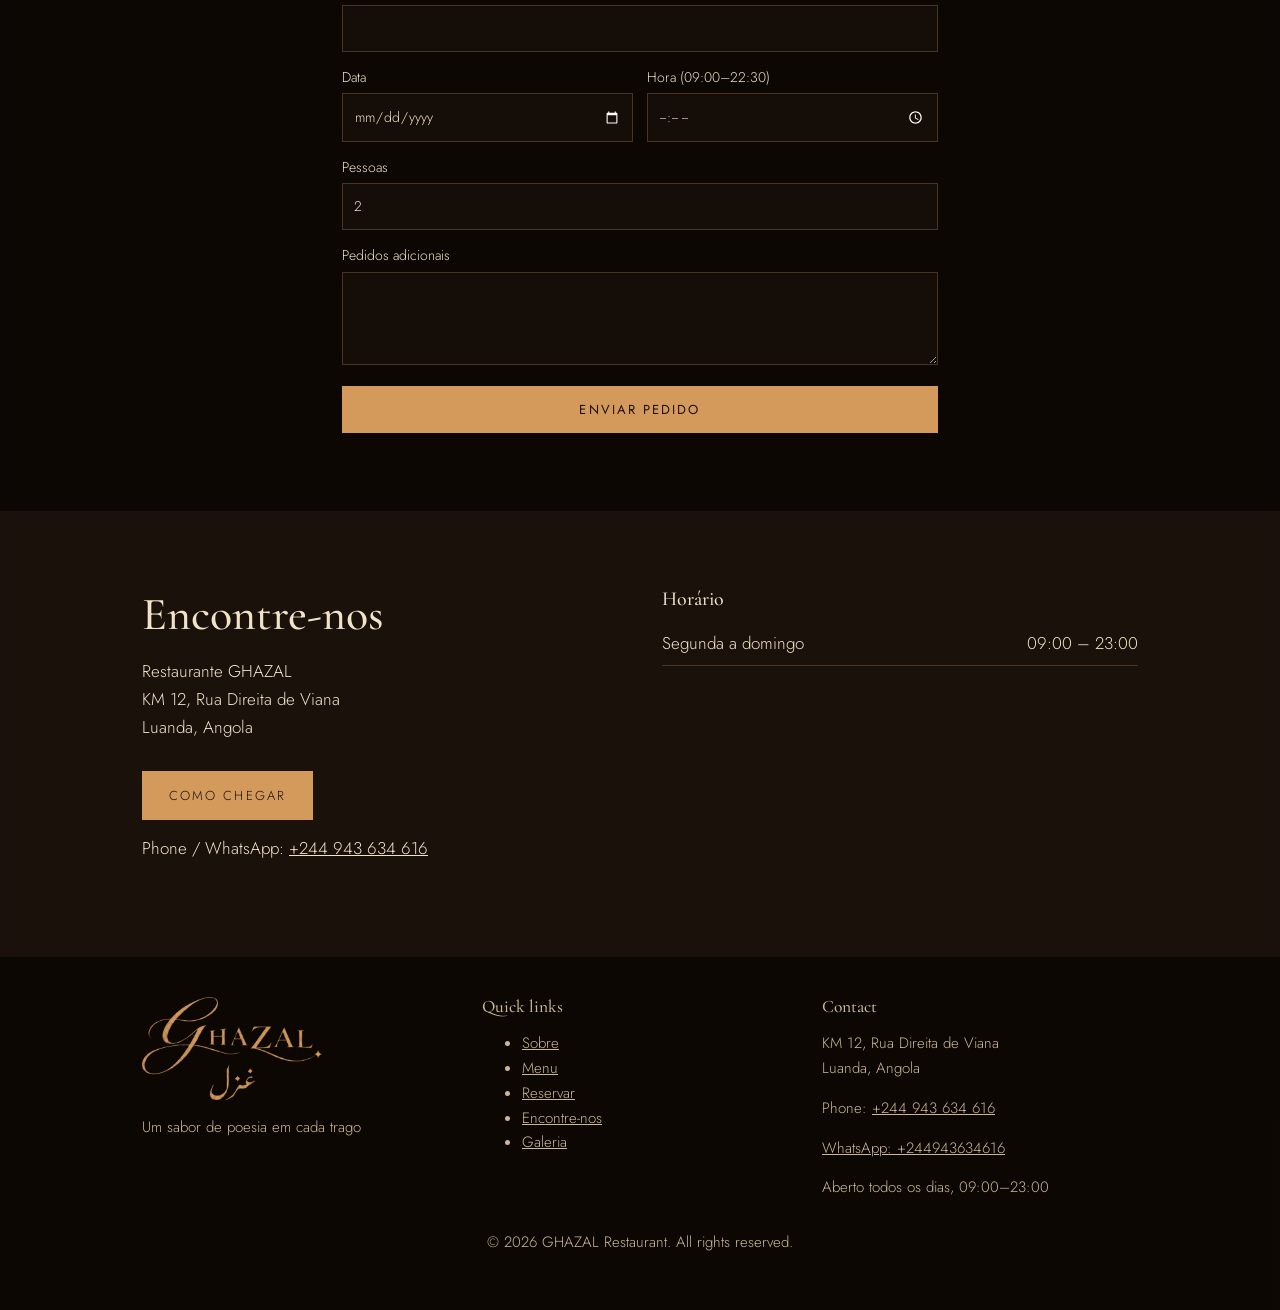
==== commit e46679a3: "Update index.html" ====
--- a/index.html
+++ b/index.html
@@ -43,7 +43,8 @@
 <div><h3 style="margin-bottom:10px">Opening hours</h3><table><tr><td>Monday – Sunday</td><td>09:00 – 23:00</td></tr></table></div></div></section>
 </main>
 <footer><div class="wrap fgrid"><div><img class="logo" src="/img/logo.png" alt="GHAZAL غزل" width="180" height="103" style="width:180px;height:auto;display:block;margin-bottom:8px"><p>A taste of poetry in every bite</p></div>
-<div><p>KM 12, Rua Direita de Viana<br>Luanda, Angola</p><p>Open daily 09:00–23:00</p></div>
-<div><p id="fc">Phone, WhatsApp and email: to be added.</p></div></div></footer>
+<div><h3>Quick links</h3><ul class="fl"><li><a href="/#about">About</a></li><li><a href="/#menu">Menu</a></li><li><a href="/#reserve">Reserve</a></li><li><a href="/#visit">Find us</a></li><li><a href="/gallery">Gallery</a></li></ul></div>
+<div><h3>Contact</h3><p>KM 12, Rua Direita de Viana<br>Luanda, Angola</p><p>Phone: <a href="tel:+244943634616">+244 943 634 616</a></p><p id="fc"><a href="https://wa.me/244943634616" target="_blank" rel="noopener">WhatsApp: +244 943 634 616</a></p><p>Open daily 09:00–23:00</p></div></div>
+<div class="wrap fbot"><p>© 2026 GHAZAL Restaurant. All rights reserved.</p></div></footer>
 <button id="top" aria-label="Back to top">↑</button>
 <script src="/js/bg.js"></script><script src="/js/menu-data.js"></script><script src="/js/main.js"></script><script src="/js/welcome.js"></script><script src="/js/widget.js"></script></body></html>
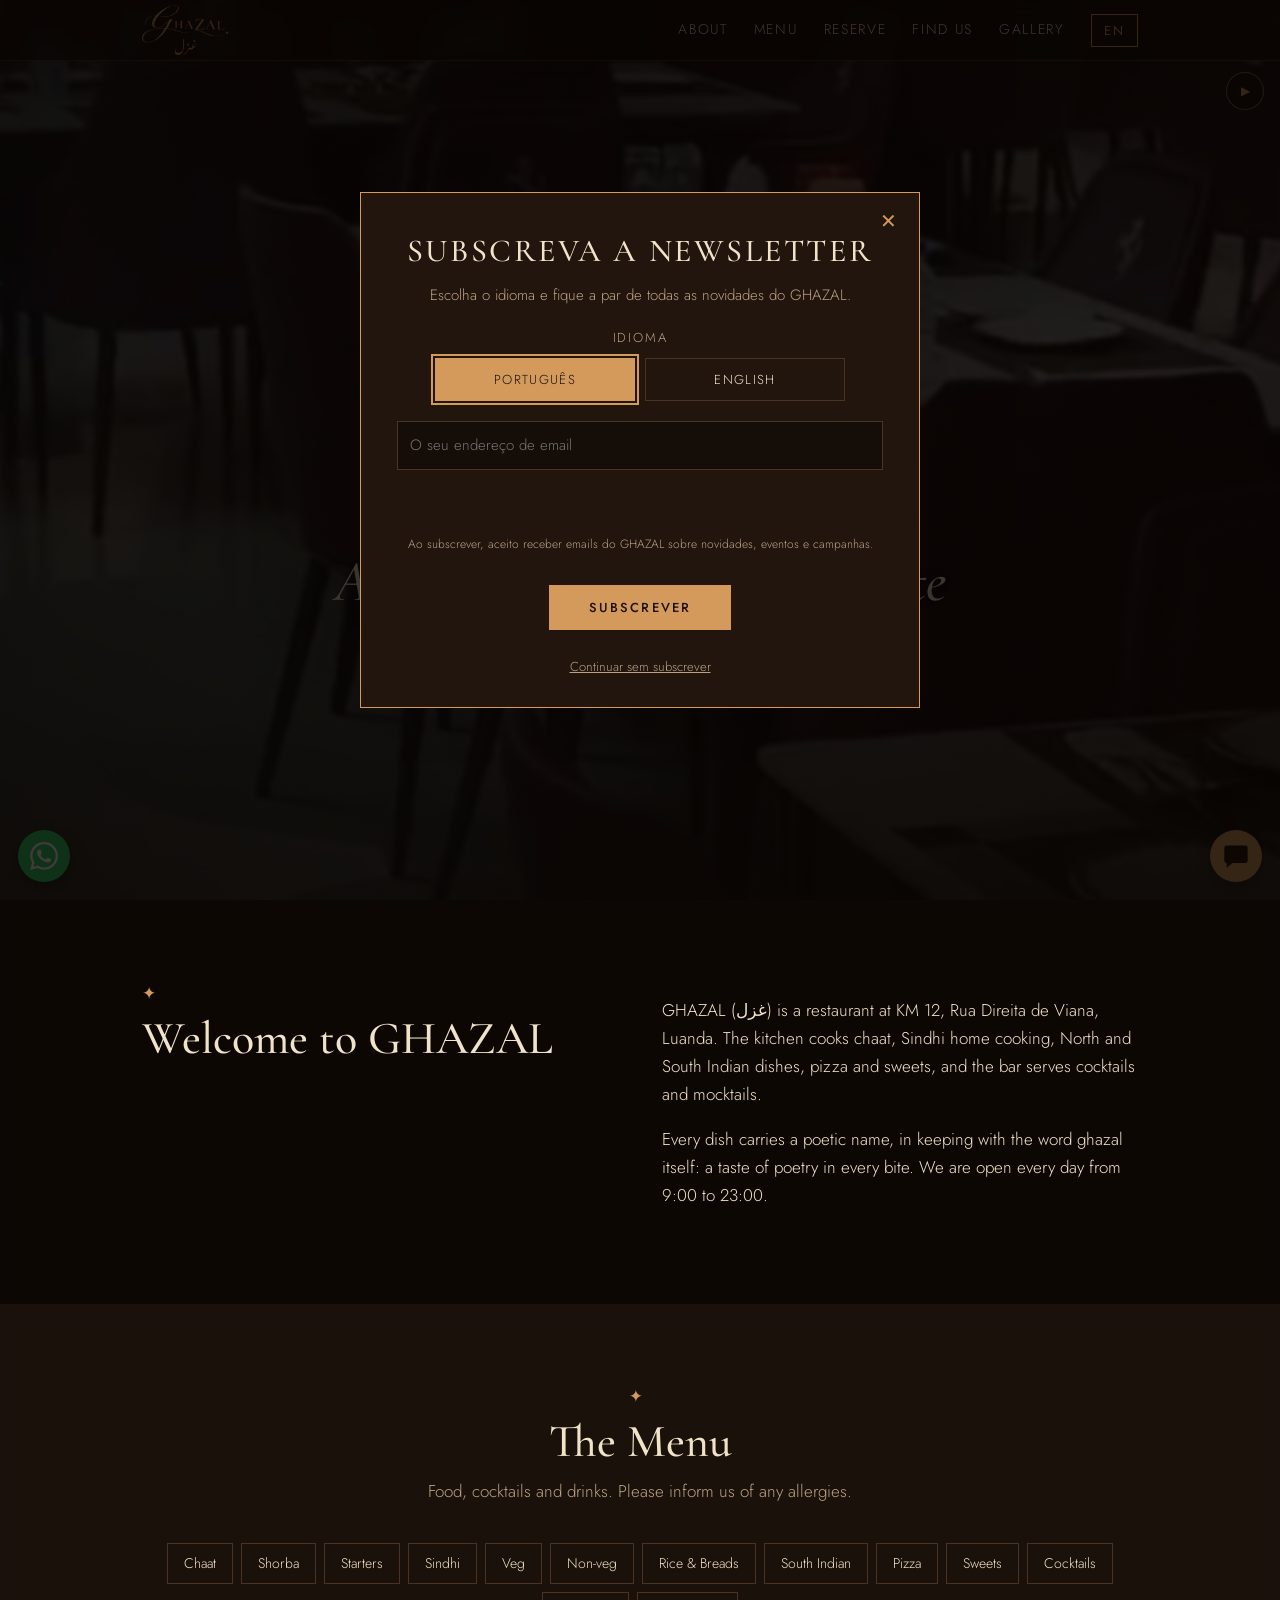
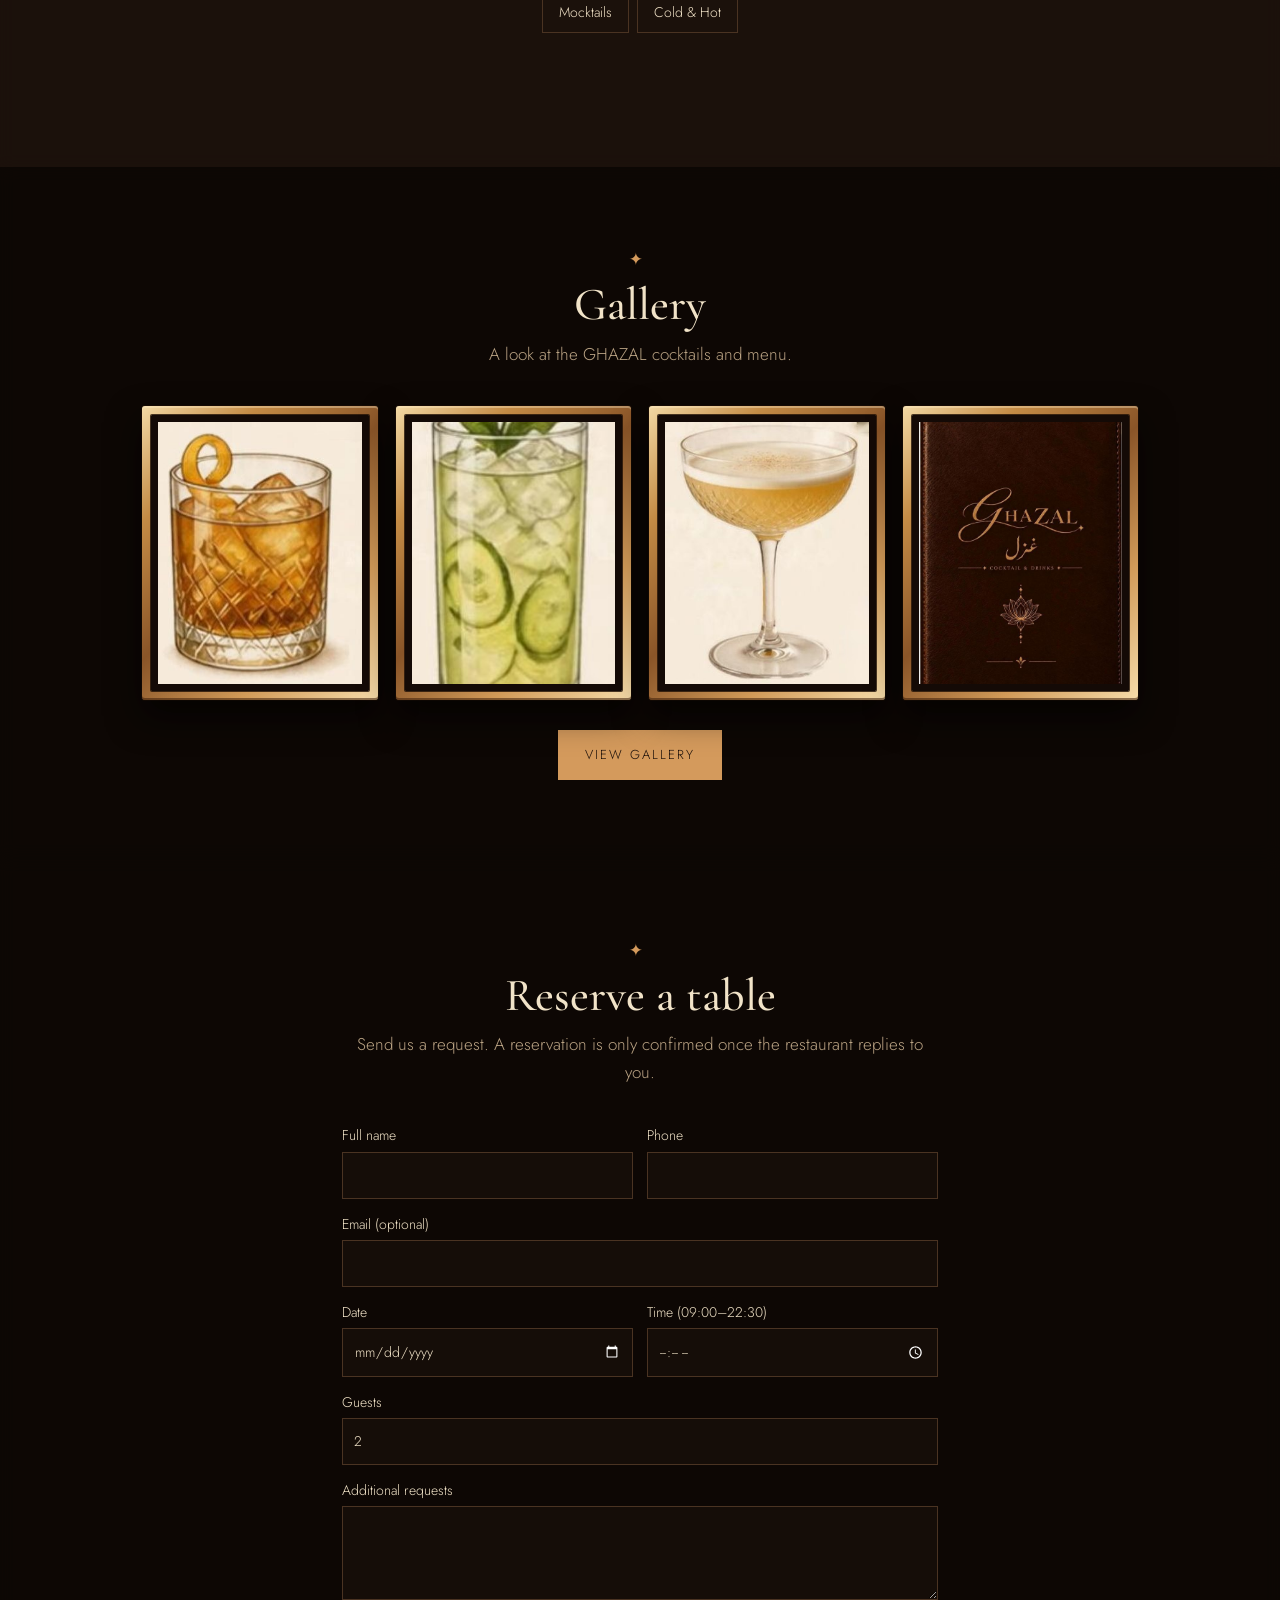
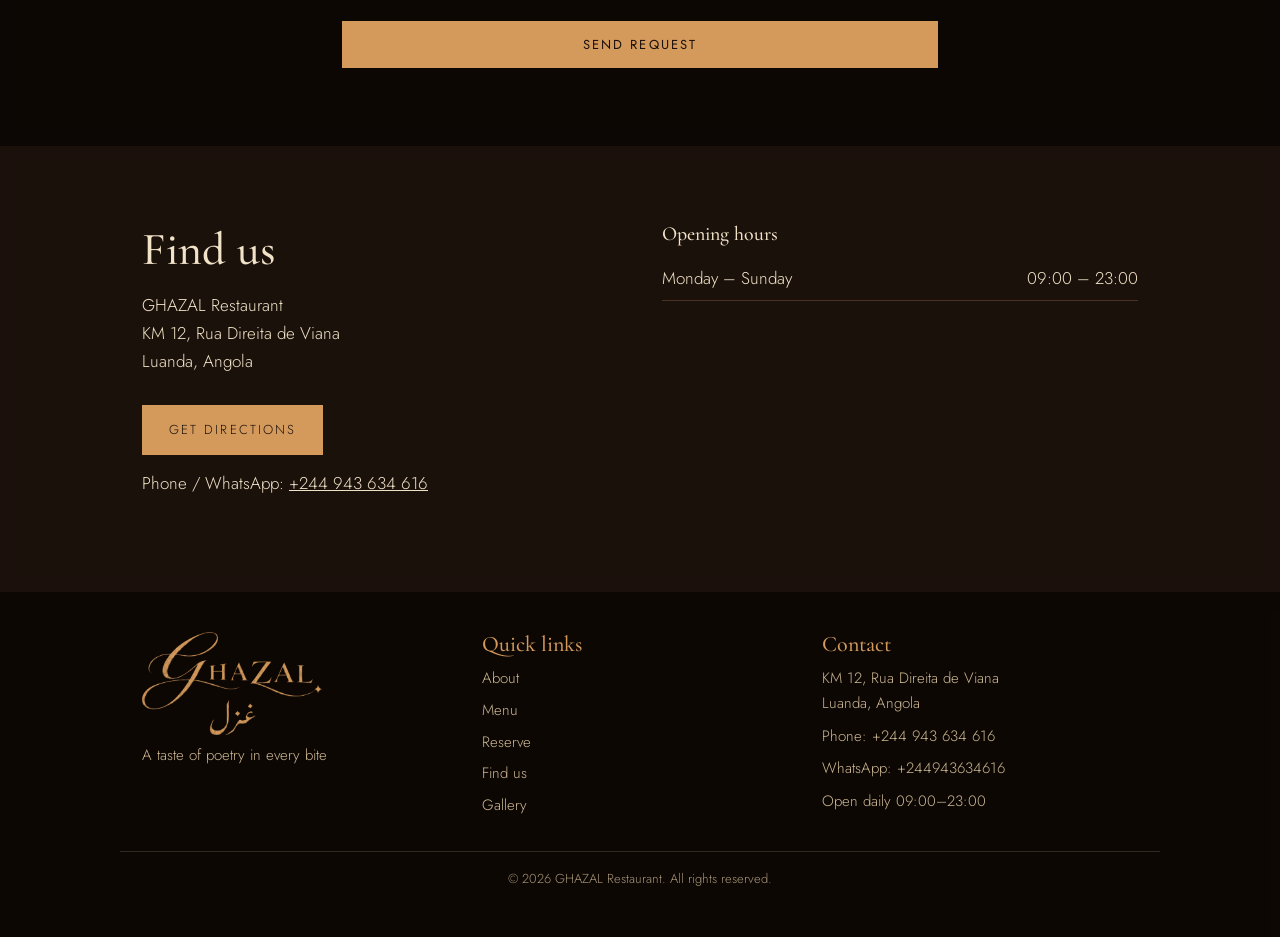
==== commit 7a94efd5: "Update index.html" ====
--- a/index.html
+++ b/index.html
@@ -46,5 +46,5 @@
 <div><h3>Quick links</h3><ul class="fl"><li><a href="/#about">About</a></li><li><a href="/#menu">Menu</a></li><li><a href="/#reserve">Reserve</a></li><li><a href="/#visit">Find us</a></li><li><a href="/gallery">Gallery</a></li></ul></div>
 <div><h3>Contact</h3><p>KM 12, Rua Direita de Viana<br>Luanda, Angola</p><p>Phone: <a href="tel:+244943634616">+244 943 634 616</a></p><p id="fc"><a href="https://wa.me/244943634616" target="_blank" rel="noopener">WhatsApp: +244 943 634 616</a></p><p>Open daily 09:00–23:00</p></div></div>
 <div class="wrap fbot"><p>© 2026 GHAZAL Restaurant. All rights reserved.</p></div></footer>
-<button id="top" aria-label="Back to top">↑</button>
+
 <script src="/js/bg.js"></script><script src="/js/menu-data.js"></script><script src="/js/main.js"></script><script src="/js/welcome.js"></script><script src="/js/widget.js"></script></body></html>
--- a/css/style.css
+++ b/css/style.css
@@ -89,3 +89,10 @@
 .teaser{display:grid;grid-template-columns:repeat(4,1fr);gap:18px;margin-bottom:8px}
 .teaser .frm{aspect-ratio:4/5}
 @media(max-width:600px){.teaser{grid-template-columns:repeat(2,1fr);gap:14px}}
+
+/* footer */
+footer h3{color:var(--gold);font-size:22px;margin:0 0 10px}
+footer p{margin:0 0 8px}
+.fl{list-style:none;padding:0;margin:0}.fl li{margin:0 0 7px}
+footer a{text-decoration:none}footer a:hover{color:#e0b878;text-decoration:underline}
+.fbot{margin-top:26px;padding-top:16px;border-top:1px solid rgba(217,195,160,.22);text-align:center;font-size:13px;opacity:.8}
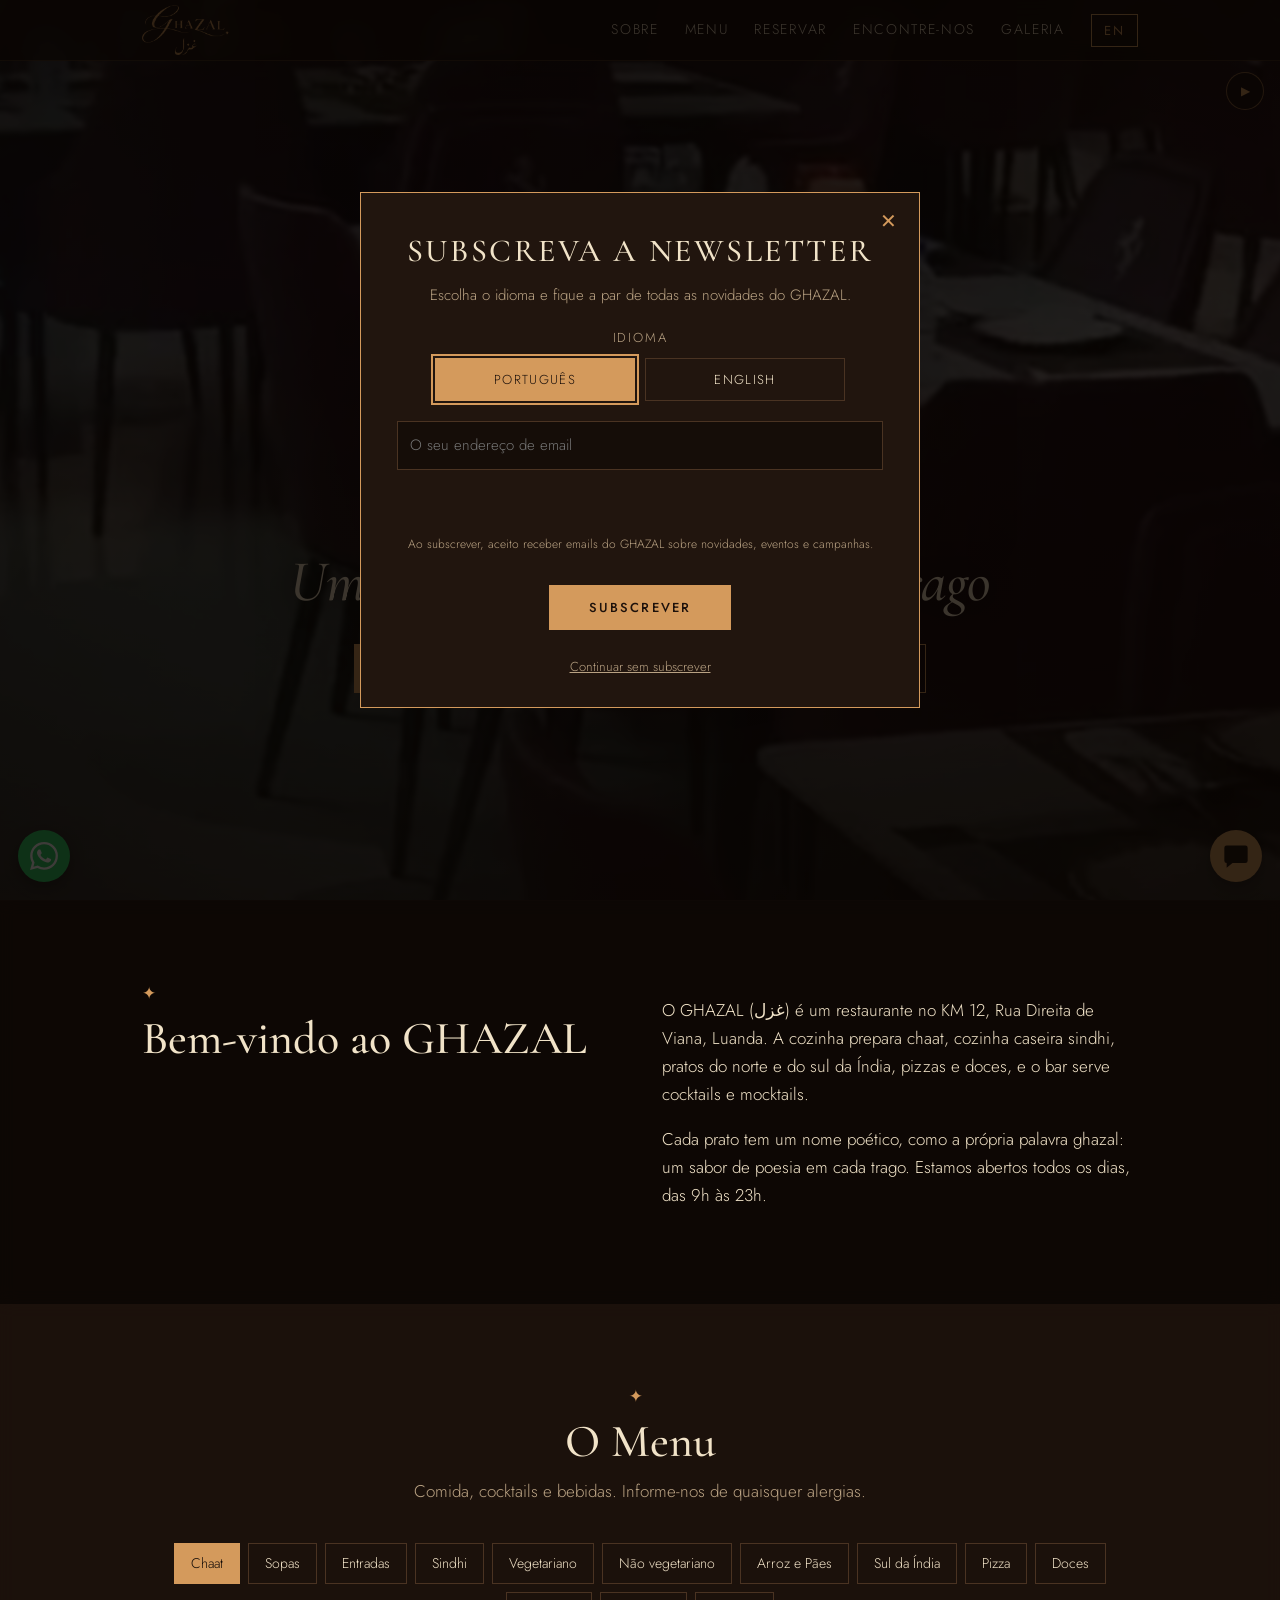
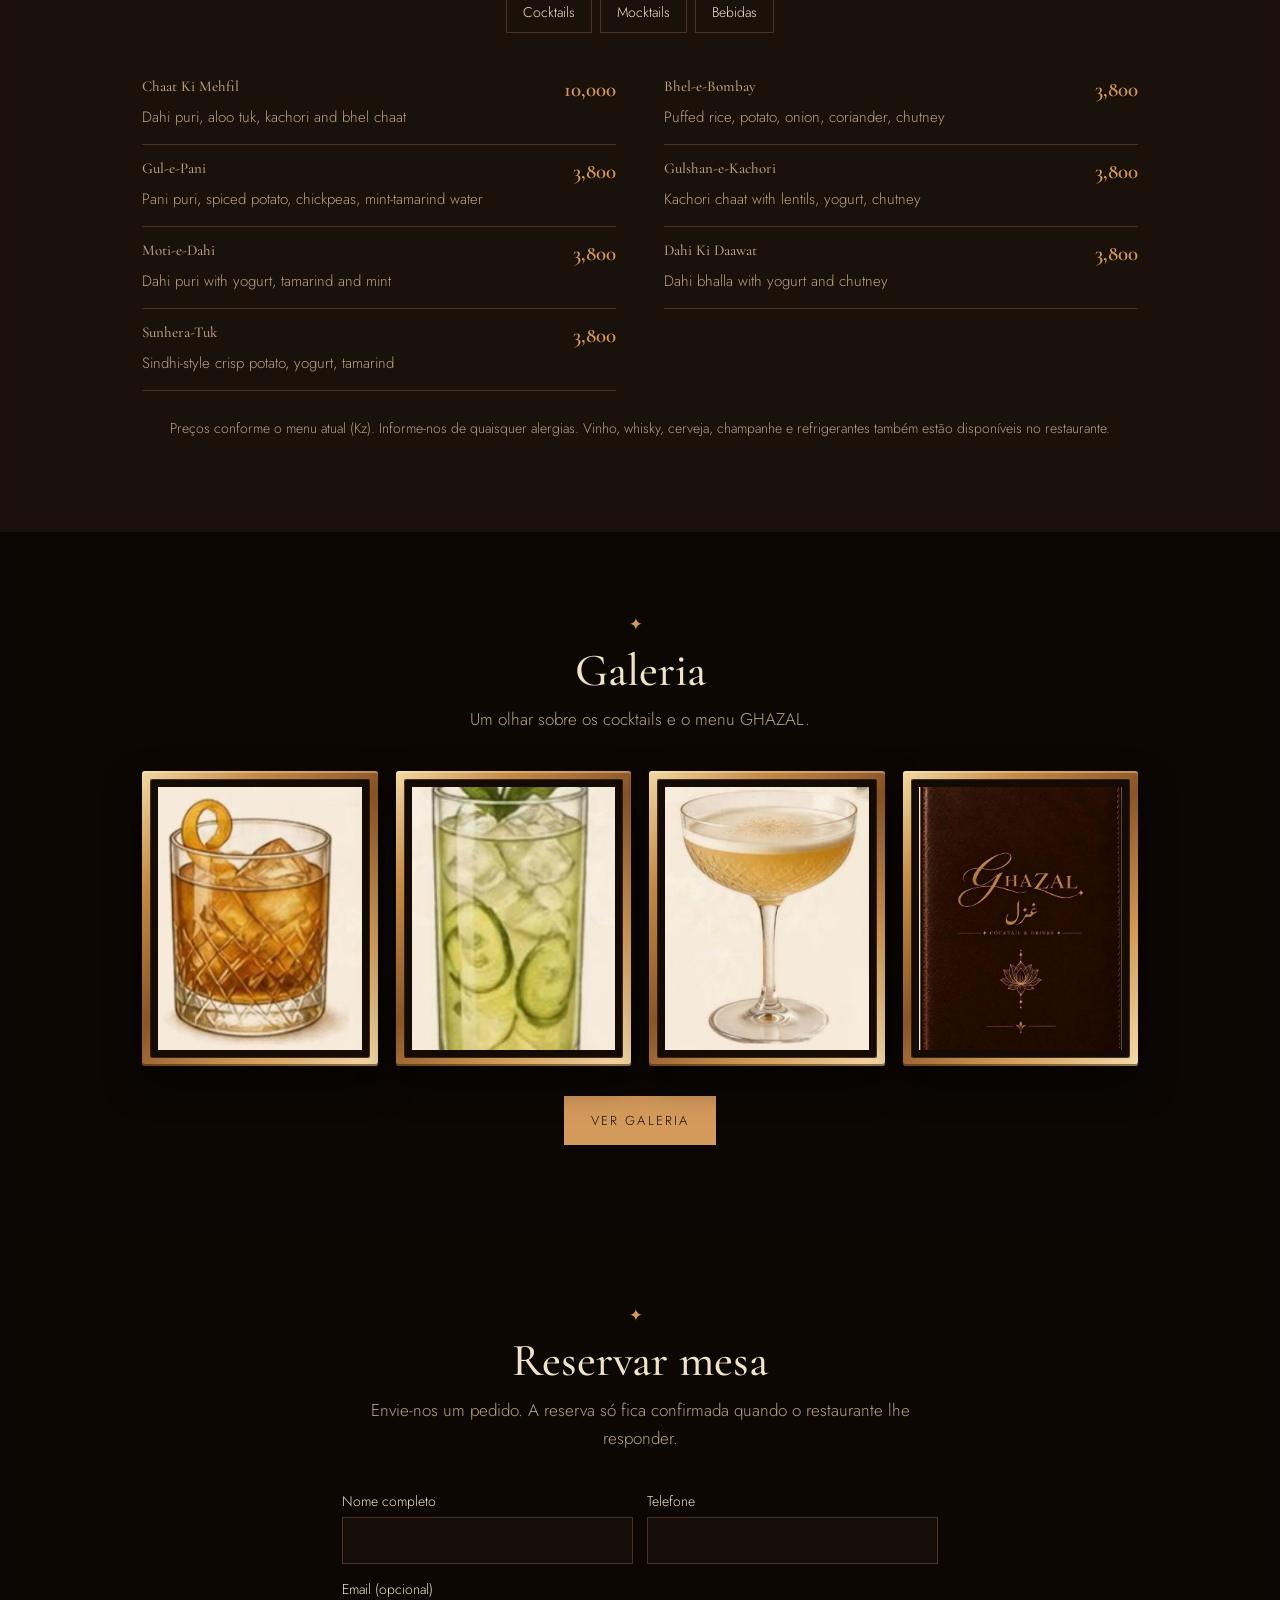
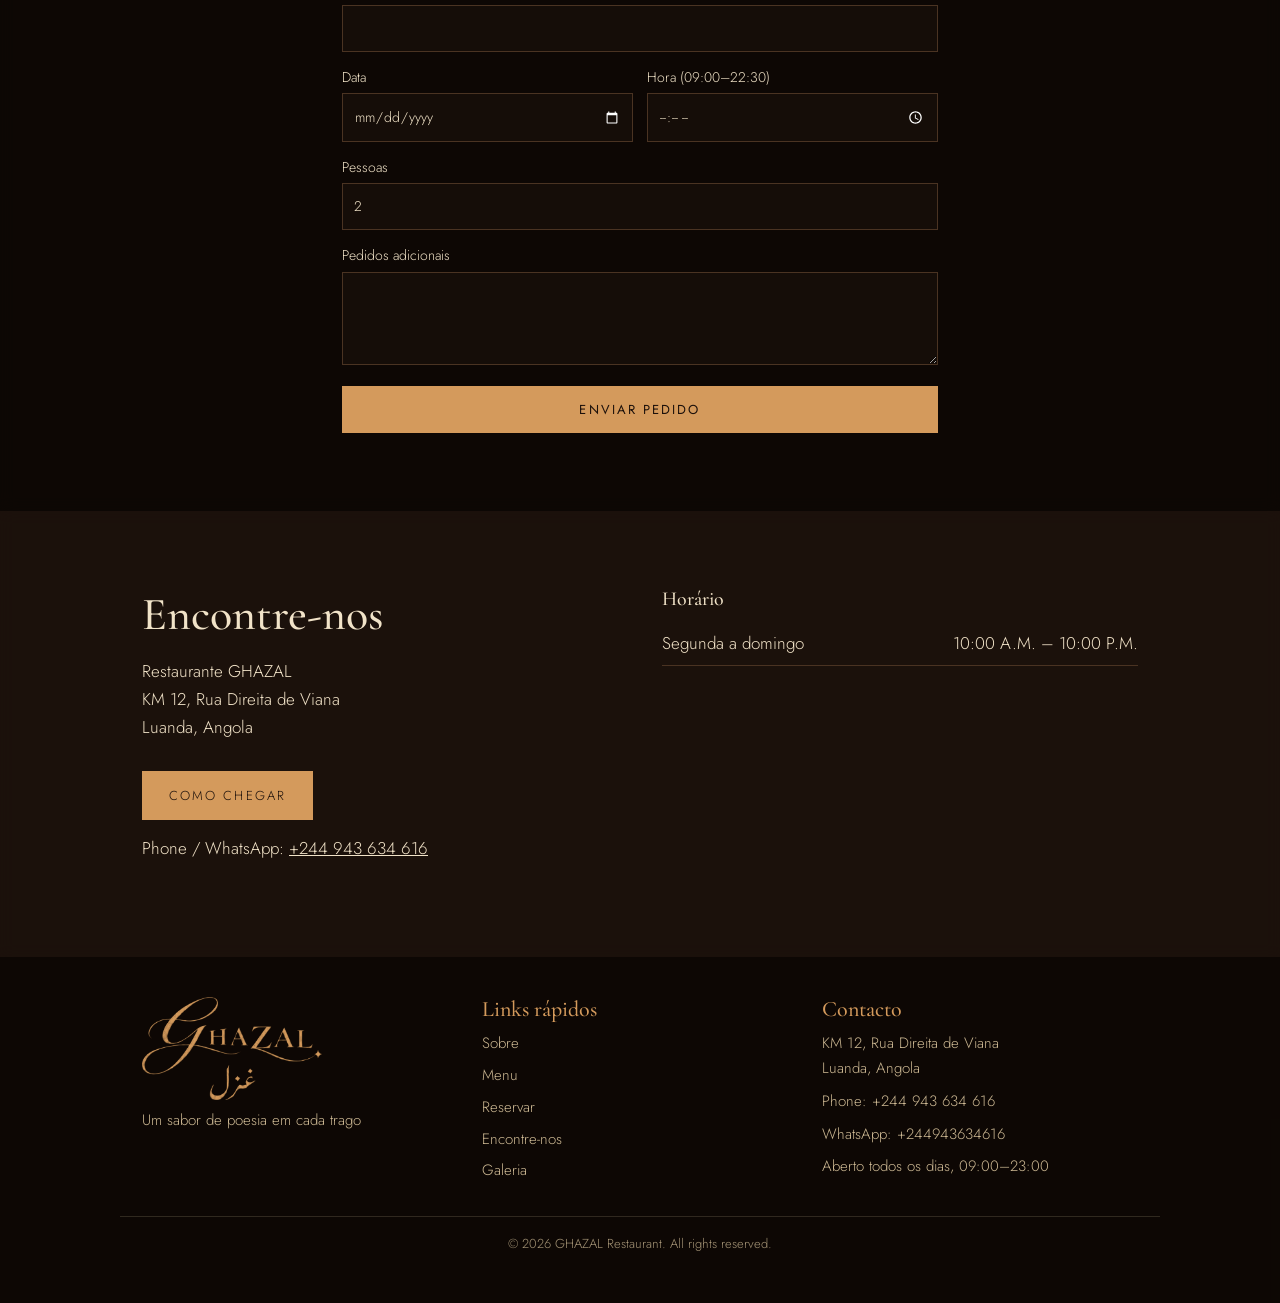
==== commit 7152bc6c: "Update index.html" ====
--- a/index.html
+++ b/index.html
@@ -40,7 +40,7 @@
 <section id="visit" class="alt"><div class="wrap two"><div><h2 style="text-align:left">Find us</h2><p>GHAZAL Restaurant<br>KM 12, Rua Direita de Viana<br>Luanda, Angola</p>
 <div class="btns" style="justify-content:flex-start"><a class="btn f" target="_blank" rel="noopener" href="https://maps.app.goo.gl/G1GvqwPk7BSaN1Xf7?g_st=iw">Get directions</a></div>
 <p style="text-align:left;margin-top:14px">Phone / WhatsApp: <a href="tel:+244943634616">+244 943 634 616</a></p></div>
-<div><h3 style="margin-bottom:10px">Opening hours</h3><table><tr><td>Monday – Sunday</td><td>09:00 – 23:00</td></tr></table></div></div></section>
+<div><h3 style="margin-bottom:10px">Opening hours</h3><table><tr><td>Monday – Sunday</td><td>10:00 A.M. – 10:00 P.M. </td></tr></table></div></div></section>
 </main>
 <footer><div class="wrap fgrid"><div><img class="logo" src="/img/logo.png" alt="GHAZAL غزل" width="180" height="103" style="width:180px;height:auto;display:block;margin-bottom:8px"><p>A taste of poetry in every bite</p></div>
 <div><h3>Quick links</h3><ul class="fl"><li><a href="/#about">About</a></li><li><a href="/#menu">Menu</a></li><li><a href="/#reserve">Reserve</a></li><li><a href="/#visit">Find us</a></li><li><a href="/gallery">Gallery</a></li></ul></div>
--- a/css/style.css
+++ b/css/style.css
@@ -37,7 +37,6 @@
 .err{color:#b3392b;font-size:13px;min-height:1em}.hp{position:absolute;left:-9999px}
 #res{margin-top:16px;padding:16px;border:1px solid var(--gold);display:none}
 footer{background:var(--dark);color:#cdb893;text-align:center;padding:40px 0;font-size:15px}
-#top{position:fixed;left:18px;bottom:calc(78px + env(safe-area-inset-bottom,0px));width:44px;height:44px;border-radius:50%;border:1px solid var(--gold);background:var(--dark);color:var(--gold);cursor:pointer;display:none;font-size:18px}
 .split{display:grid;grid-template-columns:1.1fr 1fr;gap:40px;align-items:center;text-align:left}.split img{width:100%;height:auto;border-radius:4px}
 .hero{padding:56px 0}.hero .lead{font-size:19px;opacity:.85}@media(max-width:760px){.split{grid-template-columns:1fr}}
 .ph{width:100%;height:auto;border-radius:4px}
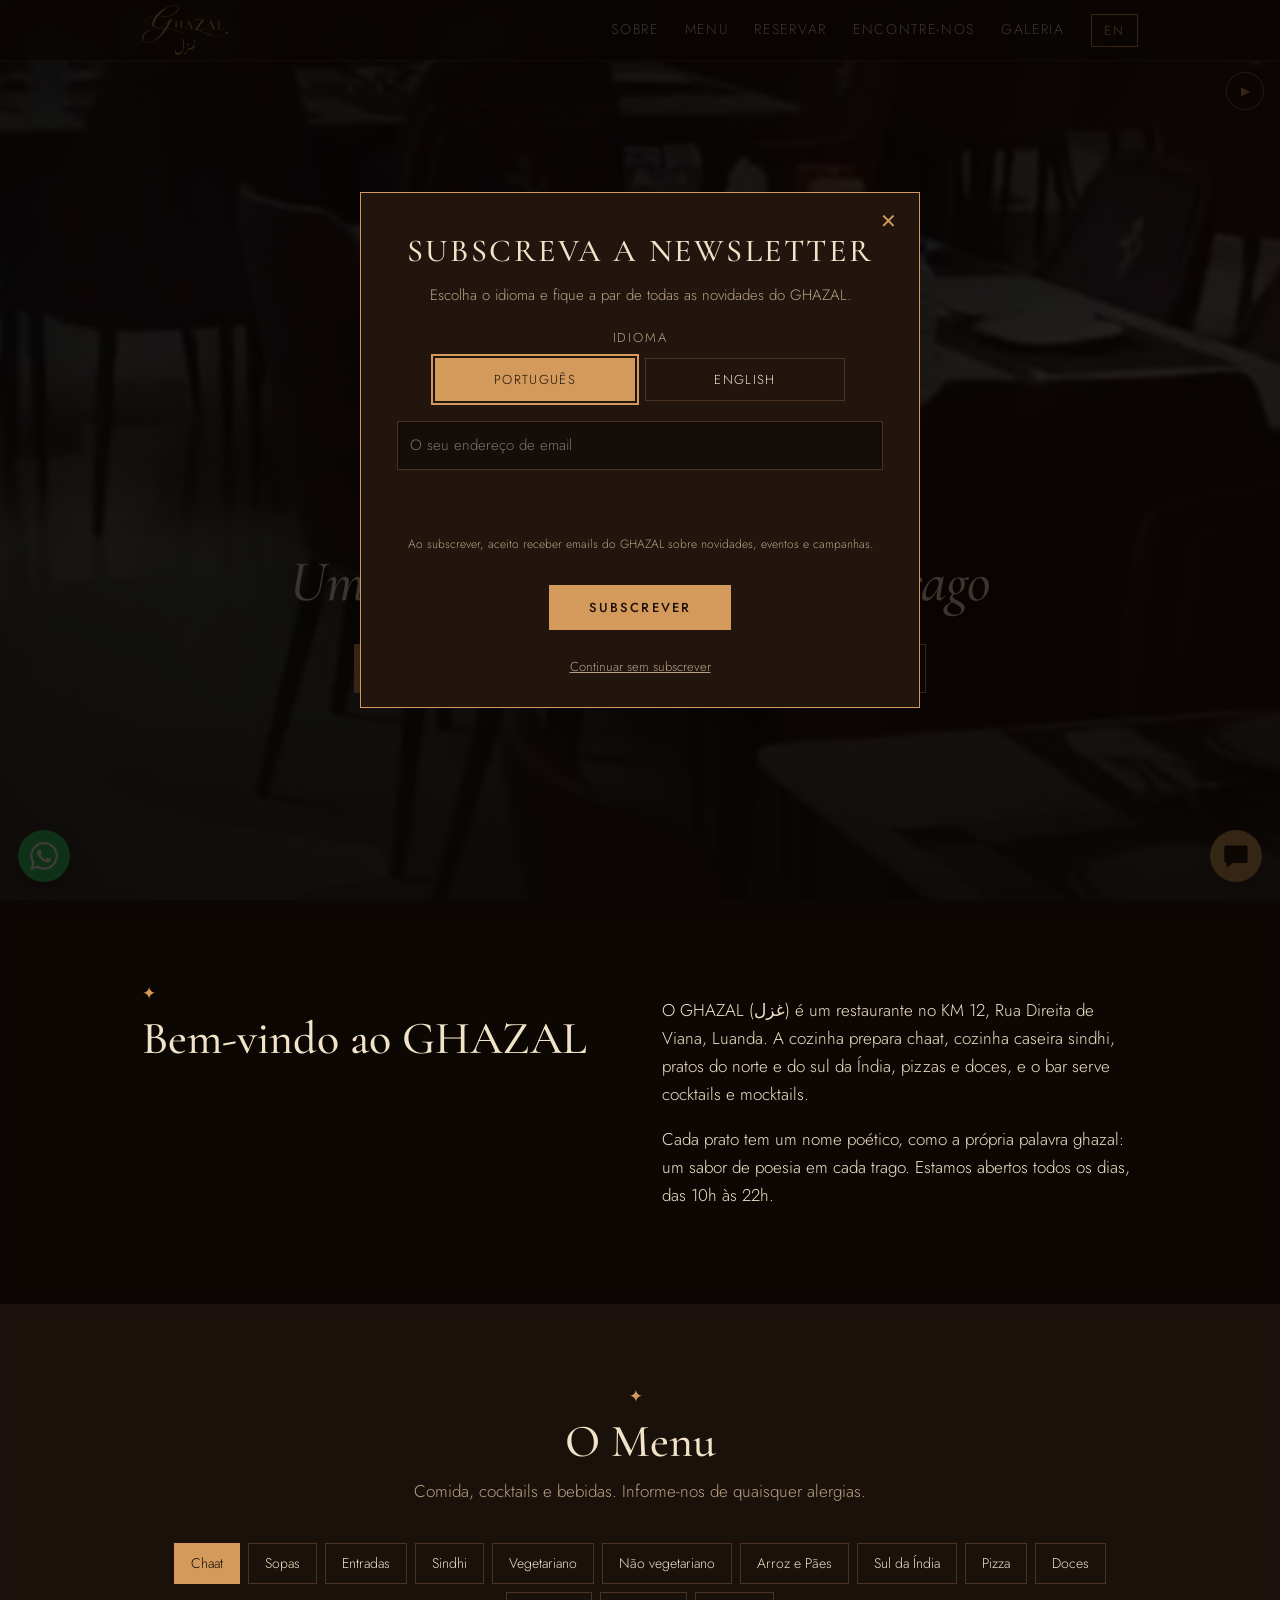
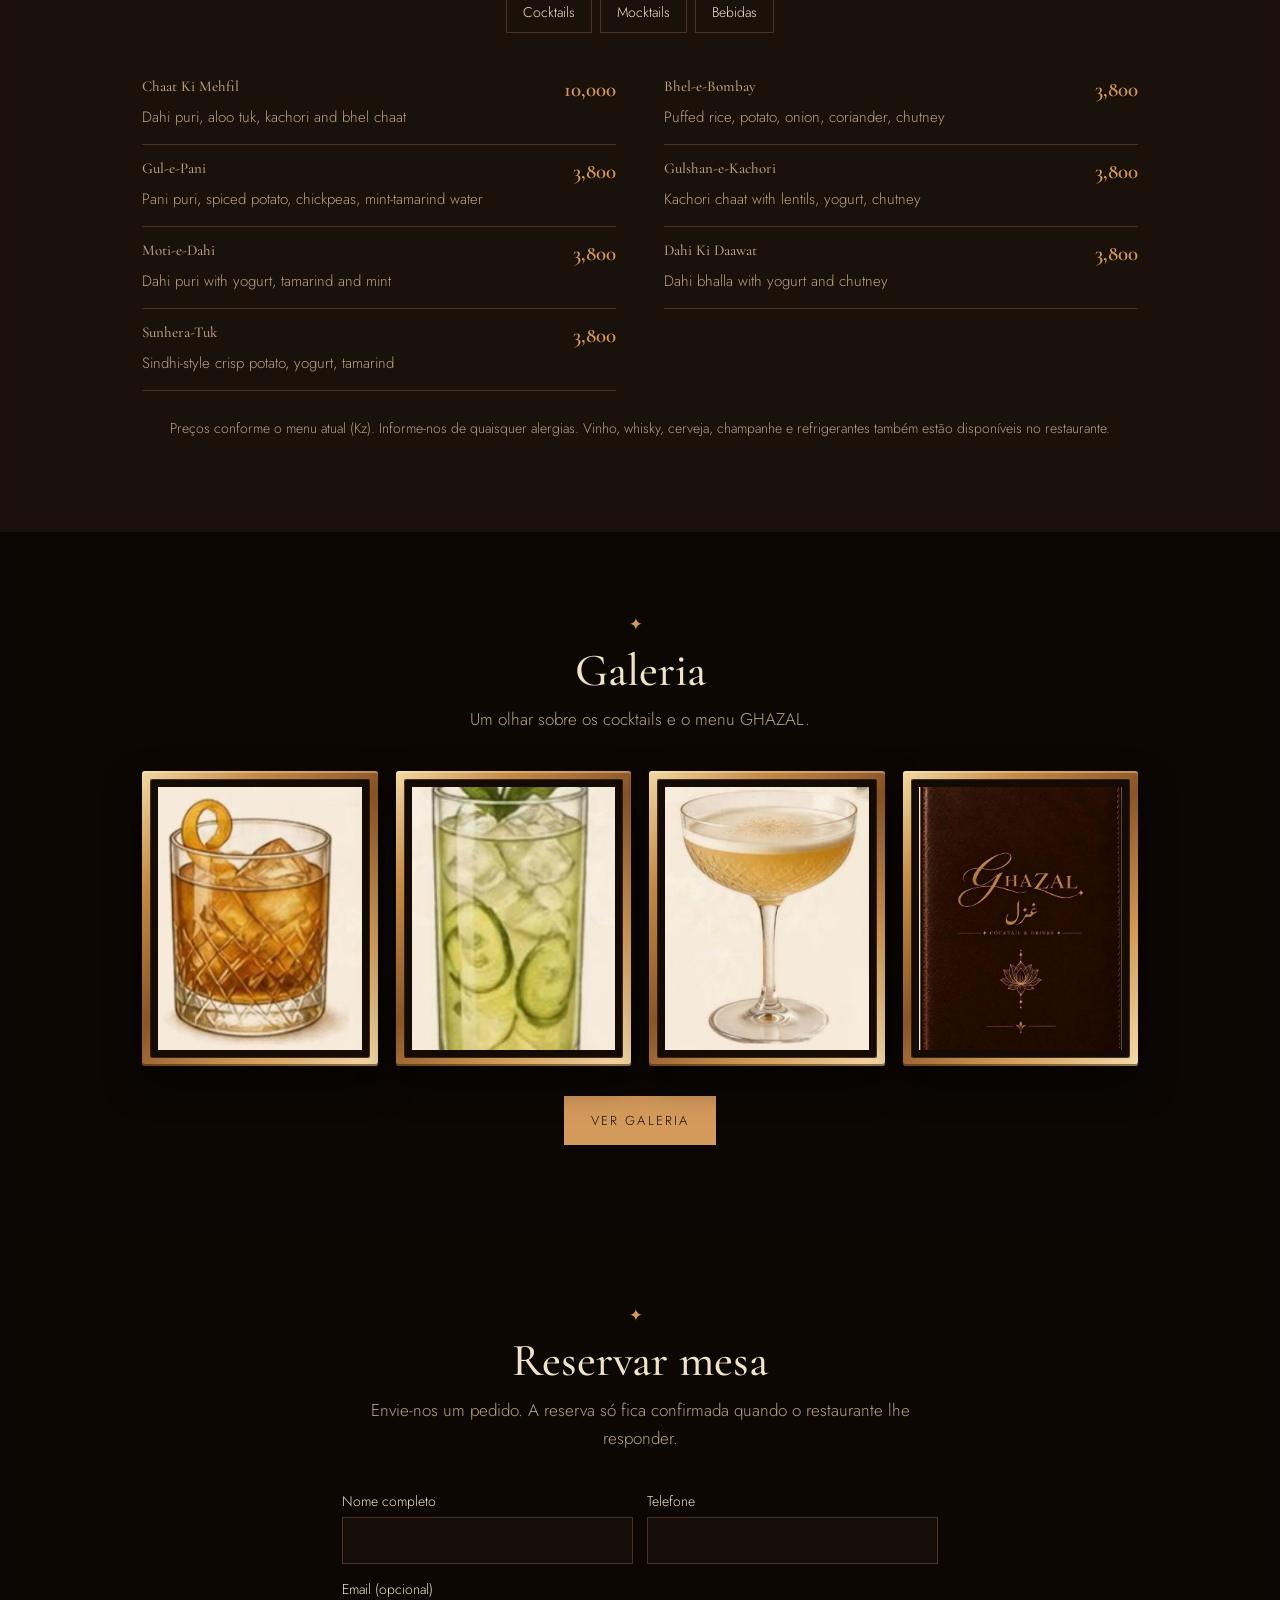
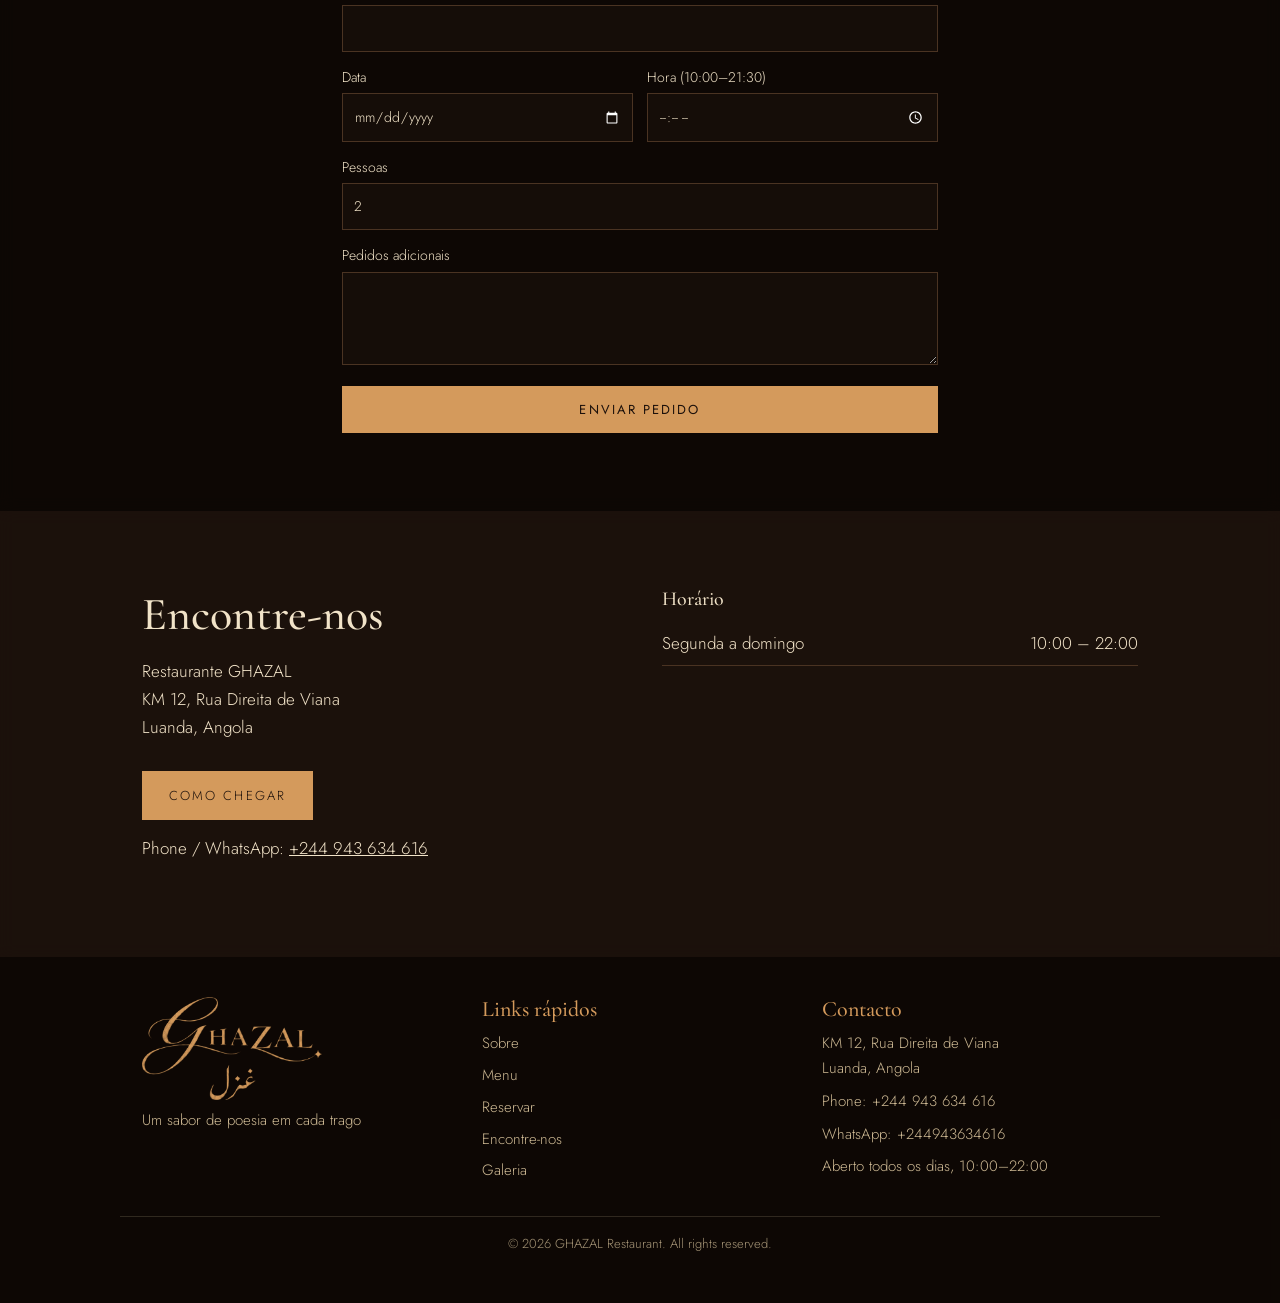
==== commit ba863d2a: "Update index.html" ====
--- a/index.html
+++ b/index.html
@@ -1,11 +1,11 @@
 <!DOCTYPE html><html lang="pt"><head><meta charset="utf-8">
 <meta name="viewport" content="width=device-width, initial-scale=1, viewport-fit=cover">
 <title>GHAZAL Restaurante | Viana, Luanda – KM 12</title>
-<meta name="description" content="Restaurante GHAZAL no KM 12, Rua Direita de Viana, Luanda. Chaat, cozinha sindhi e indiana, cocktails e bebidas. Aberto todos os dias das 9h às 23h.">
-<meta property="og:title" content="GHAZAL Restaurant – Viana, Luanda"><meta property="og:description" content="A taste of poetry in every bite. Open daily 9:00–23:00."><meta property="og:type" content="restaurant"><link rel="canonical" href="https://dineatghazal.vercel.app/"><link rel="alternate" hreflang="pt" href="https://dineatghazal.vercel.app/"><link rel="alternate" hreflang="en" href="https://dineatghazal.vercel.app/?lang=en"><meta property="og:url" content="https://dineatghazal.vercel.app/"><meta name="twitter:card" content="summary">
+<meta name="description" content="Restaurante GHAZAL no KM 12, Rua Direita de Viana, Luanda. Chaat, cozinha sindhi e indiana, cocktails e bebidas. Aberto todos os dias das 10h às 22h.">
+<meta property="og:title" content="GHAZAL Restaurant – Viana, Luanda"><meta property="og:description" content="A taste of poetry in every bite. Open daily 10:00–22:00."><meta property="og:type" content="restaurant"><link rel="canonical" href="https://dineatghazal.vercel.app/"><link rel="alternate" hreflang="pt" href="https://dineatghazal.vercel.app/"><link rel="alternate" hreflang="en" href="https://dineatghazal.vercel.app/?lang=en"><meta property="og:url" content="https://dineatghazal.vercel.app/"><meta name="twitter:card" content="summary">
 <link rel="icon" href="/favicon.ico" sizes="any"><link rel="icon" type="image/png" sizes="32x32" href="/img/favicon-32.png"><link rel="icon" type="image/png" sizes="16x16" href="/img/favicon-16.png"><link rel="apple-touch-icon" href="/img/apple-touch-icon.png"><link rel="manifest" href="/site.webmanifest"><meta name="theme-color" content="#150d08"><link rel="preconnect" href="https://fonts.googleapis.com"><link rel="preconnect" href="https://fonts.gstatic.com" crossorigin>
 <link href="https://fonts.googleapis.com/css2?family=Cormorant+Garamond:ital,wght@0,500;0,600;1,500&family=Jost:wght@300;400;500&display=swap" rel="stylesheet">
-<script type="application/ld+json">{"@context":"https://schema.org","@type":"Restaurant","name":"GHAZAL Restaurant","hasMap":"https://maps.app.goo.gl/G1GvqwPk7BSaN1Xf7?g_st=iw","address":{"@type":"PostalAddress","streetAddress":"KM 12, Rua Direita de Viana","addressLocality":"Luanda","addressCountry":"AO"},"openingHoursSpecification":[{"@type":"OpeningHoursSpecification","dayOfWeek":["Monday","Tuesday","Wednesday","Thursday","Friday","Saturday","Sunday"],"opens":"09:00","closes":"23:00"}],"servesCuisine":["Indian","Sindhi"],"slogan":"A taste of poetry in every bite"}</script>
+<script type="application/ld+json">{"@context":"https://schema.org","@type":"Restaurant","name":"GHAZAL Restaurant","hasMap":"https://maps.app.goo.gl/G1GvqwPk7BSaN1Xf7?g_st=iw","address":{"@type":"PostalAddress","streetAddress":"KM 12, Rua Direita de Viana","addressLocality":"Luanda","addressCountry":"AO"},"openingHoursSpecification":[{"@type":"OpeningHoursSpecification","dayOfWeek":["Monday","Tuesday","Wednesday","Thursday","Friday","Saturday","Sunday"],"opens":"10:00","closes":"22:00"}],"servesCuisine":["Indian","Sindhi"],"slogan":"A taste of poetry in every bite"}</script>
 <link rel="stylesheet" href="/css/style.css"></head><body data-wa="244943634616" data-chat="1"><div class="vbg" aria-hidden="true"><video autoplay muted loop playsinline preload="metadata" poster="/img/video1-poster.jpg" tabindex="-1"></video><div class="vshade"></div></div><button class="vpp" id="vpp" type="button" aria-label="Pause background video">❚❚</button>
 
 <header><div class="wrap"><nav><a class="brand" href="#top-of-page" aria-label="GHAZAL"><img class="logo" src="/img/logo.png" alt="GHAZAL غزل" width="140" height="80" style="height:50px;width:auto;display:block"></a><button id="burger" aria-expanded="false" aria-controls="nv">Menu</button>
@@ -16,7 +16,7 @@
 <div class="btns"><a class="btn f" href="#menu">Explore our menu</a><a class="btn" href="#reserve">Reserve a table</a><a class="btn" href="#visit">Find us</a></div></div></div>
 
 <section id="about"><div class="wrap two"><div><div class="orn" style="text-align:left">✦</div><h2 style="text-align:left">Welcome to GHAZAL</h2></div>
-<div><p>GHAZAL (غزل) is a restaurant at KM 12, Rua Direita de Viana, Luanda. The kitchen cooks chaat, Sindhi home cooking, North and South Indian dishes, pizza and sweets, and the bar serves cocktails and mocktails.</p><p>Every dish carries a poetic name, in keeping with the word ghazal itself: a taste of poetry in every bite. We are open every day from 9:00 to 23:00.</p></div></div></section>
+<div><p>GHAZAL (غزل) is a restaurant at KM 12, Rua Direita de Viana, Luanda. The kitchen cooks chaat, Sindhi home cooking, North and South Indian dishes, pizza and sweets, and the bar serves cocktails and mocktails.</p><p>Every dish carries a poetic name, in keeping with the word ghazal itself: a taste of poetry in every bite. We are open every day from 10:00 to 22:00.</p></div></div></section>
 
 <section id="menu" class="alt"><div class="wrap"><div class="orn">✦</div><h2>The Menu</h2>
 <p class="sub">Food, cocktails and drinks. Please inform us of any allergies.</p>
@@ -32,7 +32,7 @@
 <form id="rf" novalidate><input class="hp" name="website" tabindex="-1" autocomplete="off" aria-hidden="true">
 <div class="row"><label>Full name<input name="name" required maxlength="80" autocomplete="name"><span class="err"></span></label><label>Phone<input name="phone" type="tel" required maxlength="20" autocomplete="tel"><span class="err"></span></label></div>
 <label>Email (optional)<input name="email" type="email" maxlength="120" autocomplete="email"><span class="err"></span></label>
-<div class="row"><label>Date<input name="date" type="date" required><span class="err"></span></label><label>Time (09:00–22:30)<input name="time" type="time" min="09:00" max="22:30" required><span class="err"></span></label></div>
+<div class="row"><label>Date<input name="date" type="date" required><span class="err"></span></label><label>Time (10:00–21:30)<input name="time" type="time" min="10:00" max="21:30" required><span class="err"></span></label></div>
 <label>Guests<input name="guests" type="number" min="1" max="30" value="2" required><span class="err"></span></label>
 <label>Additional requests<textarea name="notes" rows="3" maxlength="400"></textarea></label>
 <button class="btn f" type="submit">Send request</button></form><div id="res" role="status"></div></div></section>
@@ -40,11 +40,11 @@
 <section id="visit" class="alt"><div class="wrap two"><div><h2 style="text-align:left">Find us</h2><p>GHAZAL Restaurant<br>KM 12, Rua Direita de Viana<br>Luanda, Angola</p>
 <div class="btns" style="justify-content:flex-start"><a class="btn f" target="_blank" rel="noopener" href="https://maps.app.goo.gl/G1GvqwPk7BSaN1Xf7?g_st=iw">Get directions</a></div>
 <p style="text-align:left;margin-top:14px">Phone / WhatsApp: <a href="tel:+244943634616">+244 943 634 616</a></p></div>
-<div><h3 style="margin-bottom:10px">Opening hours</h3><table><tr><td>Monday – Sunday</td><td>10:00 A.M. – 10:00 P.M. </td></tr></table></div></div></section>
+<div><h3 style="margin-bottom:10px">Opening hours</h3><table><tr><td>Monday – Sunday</td><td>10:00 – 22:00</td></tr></table></div></div></section>
 </main>
 <footer><div class="wrap fgrid"><div><img class="logo" src="/img/logo.png" alt="GHAZAL غزل" width="180" height="103" style="width:180px;height:auto;display:block;margin-bottom:8px"><p>A taste of poetry in every bite</p></div>
 <div><h3>Quick links</h3><ul class="fl"><li><a href="/#about">About</a></li><li><a href="/#menu">Menu</a></li><li><a href="/#reserve">Reserve</a></li><li><a href="/#visit">Find us</a></li><li><a href="/gallery">Gallery</a></li></ul></div>
-<div><h3>Contact</h3><p>KM 12, Rua Direita de Viana<br>Luanda, Angola</p><p>Phone: <a href="tel:+244943634616">+244 943 634 616</a></p><p id="fc"><a href="https://wa.me/244943634616" target="_blank" rel="noopener">WhatsApp: +244 943 634 616</a></p><p>Open daily 09:00–23:00</p></div></div>
+<div><h3>Contact</h3><p>KM 12, Rua Direita de Viana<br>Luanda, Angola</p><p>Phone: <a href="tel:+244943634616">+244 943 634 616</a></p><p id="fc"><a href="https://wa.me/244943634616" target="_blank" rel="noopener">WhatsApp: +244 943 634 616</a></p><p>Open daily 10:00–22:00</p></div></div>
 <div class="wrap fbot"><p>© 2026 GHAZAL Restaurant. All rights reserved.</p></div></footer>
 
 <script src="/js/bg.js"></script><script src="/js/menu-data.js"></script><script src="/js/main.js"></script><script src="/js/welcome.js"></script><script src="/js/widget.js"></script></body></html>
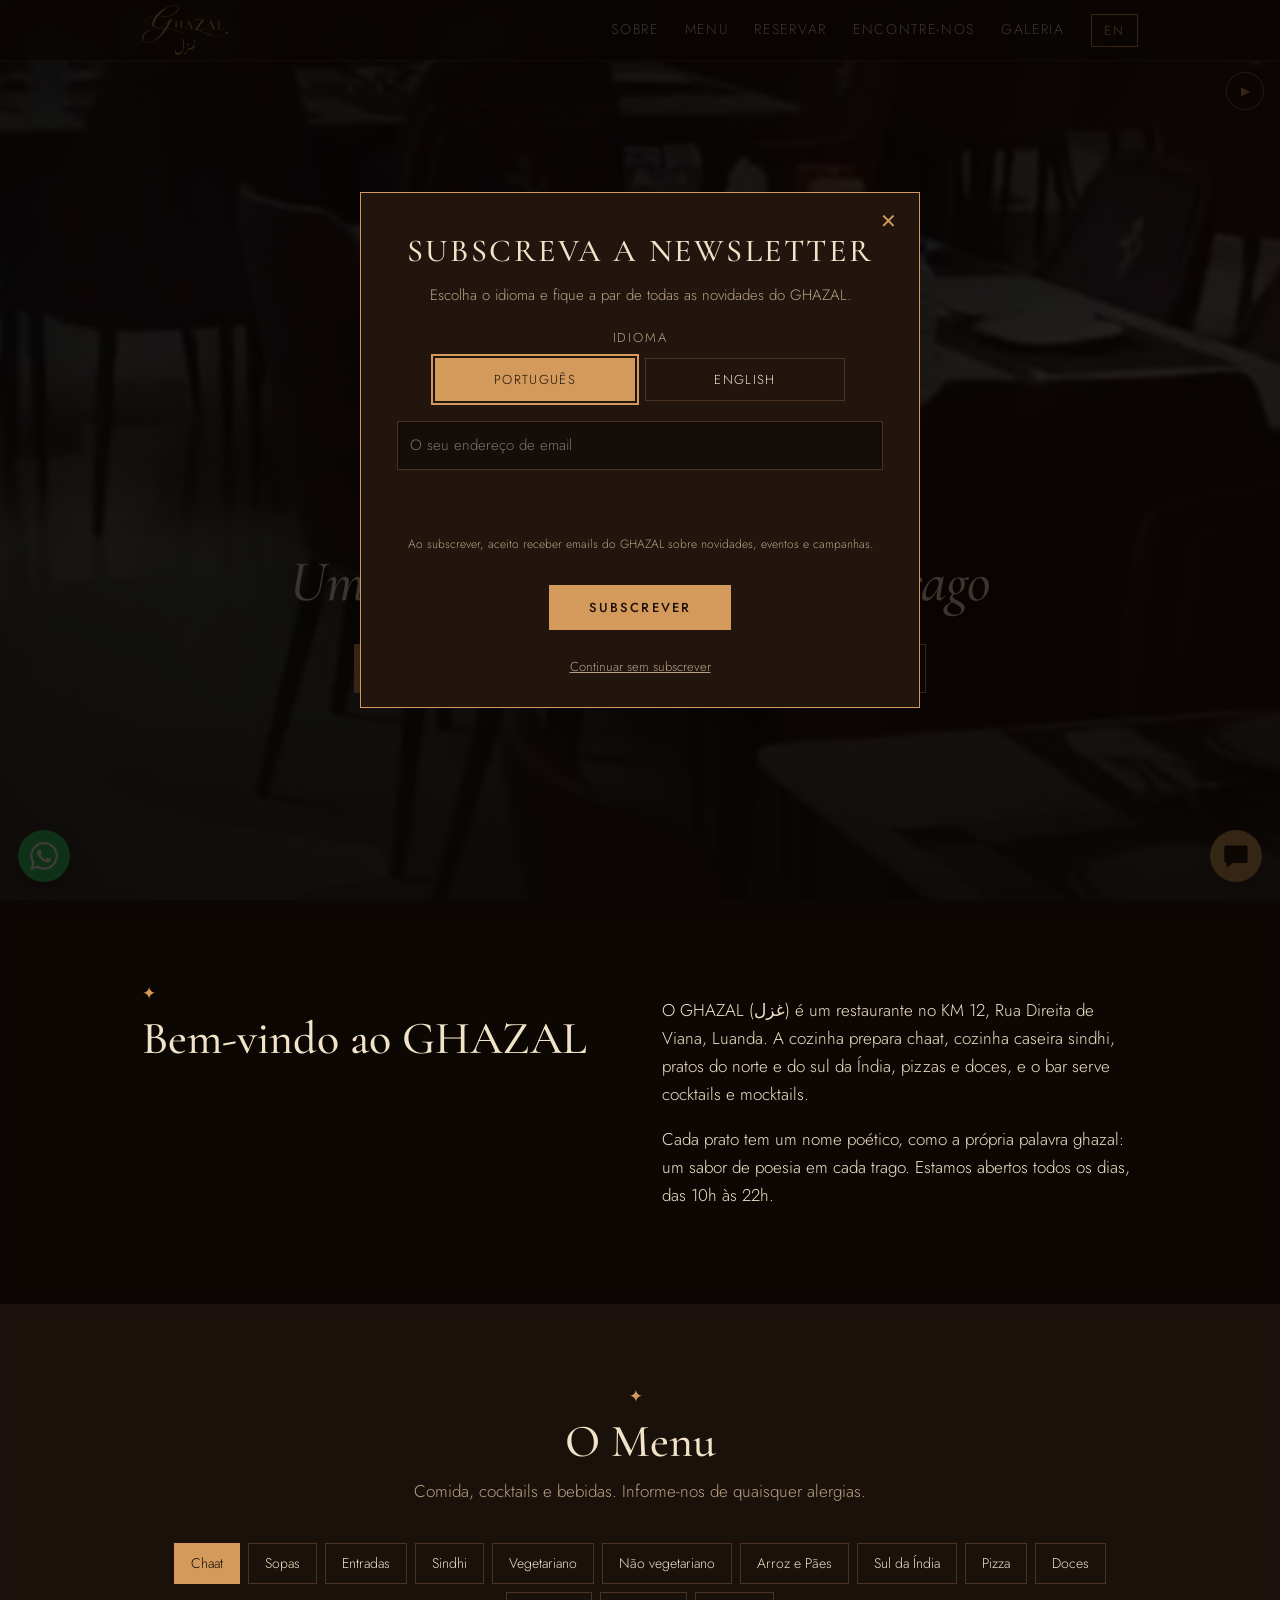
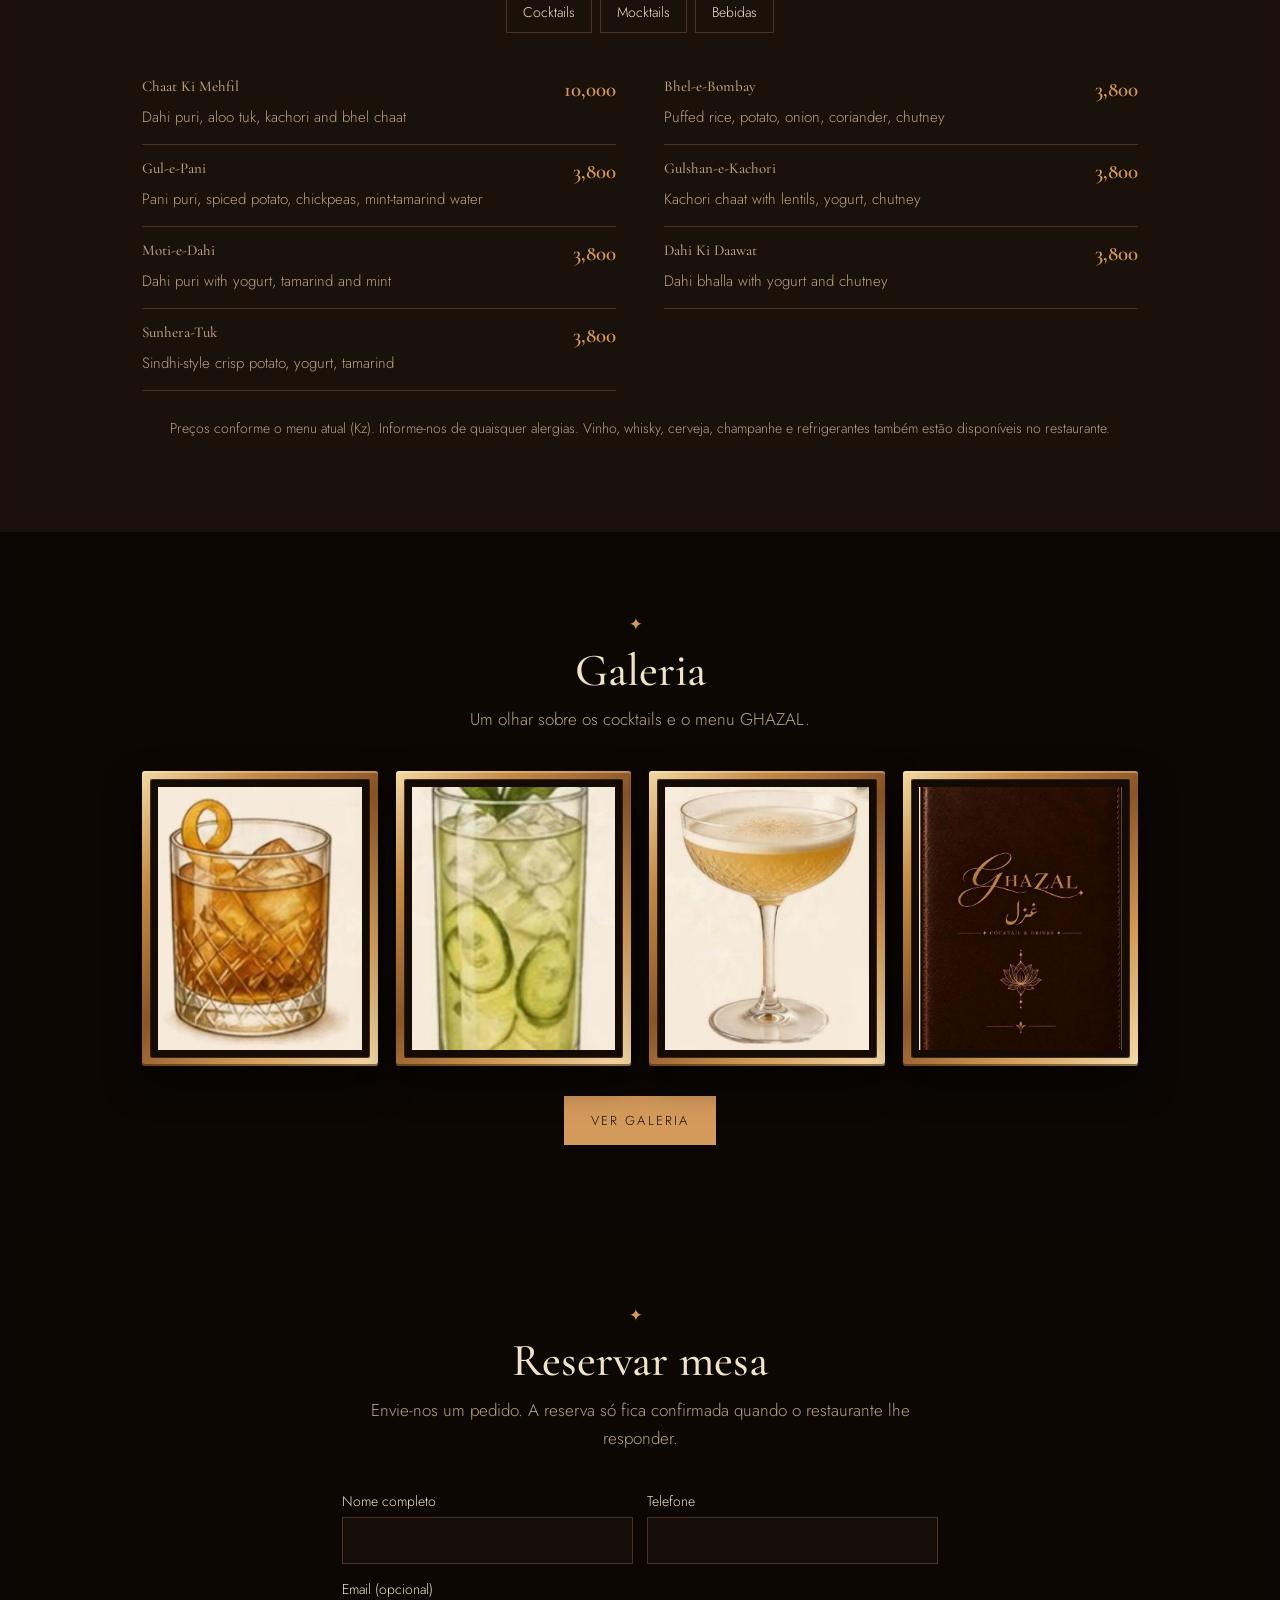
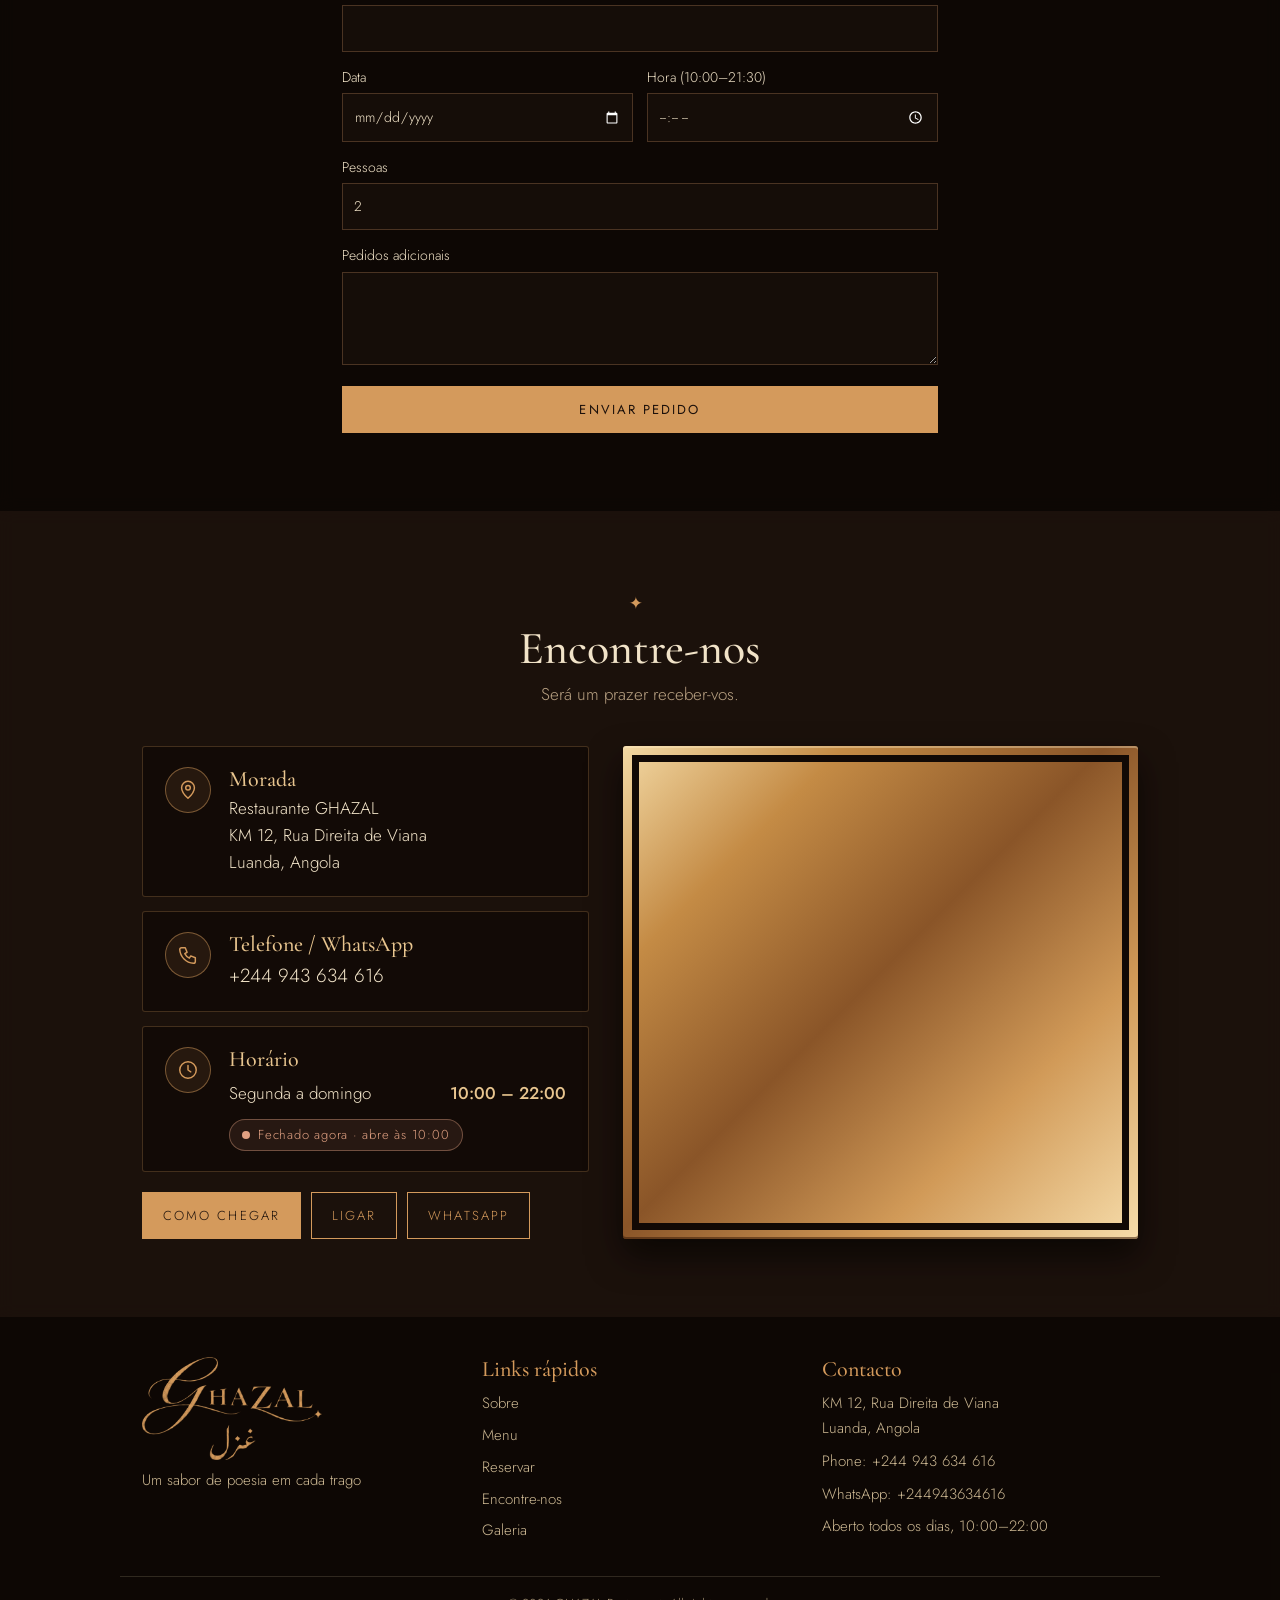
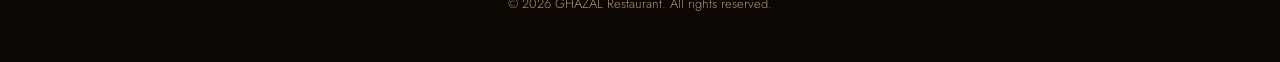
==== commit 344b29af: "Update index.html" ====
--- a/index.html
+++ b/index.html
@@ -37,10 +37,17 @@
 <label>Additional requests<textarea name="notes" rows="3" maxlength="400"></textarea></label>
 <button class="btn f" type="submit">Send request</button></form><div id="res" role="status"></div></div></section>
 
-<section id="visit" class="alt"><div class="wrap two"><div><h2 style="text-align:left">Find us</h2><p>GHAZAL Restaurant<br>KM 12, Rua Direita de Viana<br>Luanda, Angola</p>
-<div class="btns" style="justify-content:flex-start"><a class="btn f" target="_blank" rel="noopener" href="https://maps.app.goo.gl/G1GvqwPk7BSaN1Xf7?g_st=iw">Get directions</a></div>
-<p style="text-align:left;margin-top:14px">Phone / WhatsApp: <a href="tel:+244943634616">+244 943 634 616</a></p></div>
-<div><h3 style="margin-bottom:10px">Opening hours</h3><table><tr><td>Monday – Sunday</td><td>10:00 – 22:00</td></tr></table></div></div></section>
+<section id="visit" class="alt vis"><div class="wrap">
+<div class="vhead"><div class="orn">✦</div><h2>Find us</h2><p class="sub">We would love to welcome you.</p></div>
+<div class="vgrid">
+<div class="vcards">
+<div class="vc"><span class="vi" aria-hidden="true"><svg viewBox="0 0 24 24" width="22" height="22" fill="none" stroke="currentColor" stroke-width="1.6" stroke-linecap="round" stroke-linejoin="round"><path d="M12 21s7-6.2 7-11.5A7 7 0 0 0 5 9.5C5 14.8 12 21 12 21z"/><circle cx="12" cy="9.5" r="2.5"/></svg></span><div><h3>Address</h3><p>GHAZAL Restaurant<br>KM 12, Rua Direita de Viana<br>Luanda, Angola</p></div></div>
+<div class="vc"><span class="vi" aria-hidden="true"><svg viewBox="0 0 24 24" width="22" height="22" fill="none" stroke="currentColor" stroke-width="1.6" stroke-linecap="round" stroke-linejoin="round"><path d="M5 4h4l2 5-2.5 1.5a11 11 0 0 0 5 5L15 13l5 2v4a2 2 0 0 1-2 2A16 16 0 0 1 3 6a2 2 0 0 1 2-2z"/></svg></span><div><h3>Phone / WhatsApp</h3><p><a href="tel:+244943634616">+244 943 634 616</a></p></div></div>
+<div class="vc"><span class="vi" aria-hidden="true"><svg viewBox="0 0 24 24" width="22" height="22" fill="none" stroke="currentColor" stroke-width="1.6" stroke-linecap="round" stroke-linejoin="round"><circle cx="12" cy="12" r="9"/><path d="M12 7v5l3 2"/></svg></span><div><h3>Opening hours</h3><table class="vt"><tr><td>Monday – Sunday</td><td>10:00 – 22:00</td></tr></table><span class="vopen" id="vopen"></span></div></div>
+<div class="btns vbtns"><a class="btn f" target="_blank" rel="noopener" href="https://maps.app.goo.gl/G1GvqwPk7BSaN1Xf7?g_st=iw">Get directions</a><a class="btn" href="tel:+244943634616">Call us</a><a class="btn" target="_blank" rel="noopener" href="https://wa.me/244943634616">WhatsApp</a></div>
+</div>
+<div class="vmap frm"><iframe title="GHAZAL Restaurant map" src="https://www.google.com/maps?q=KM+12+Rua+Direita+de+Viana+Luanda+Angola&amp;output=embed" loading="lazy" referrerpolicy="no-referrer-when-downgrade" allowfullscreen></iframe></div>
+</div></div></section>
 </main>
 <footer><div class="wrap fgrid"><div><img class="logo" src="/img/logo.png" alt="GHAZAL غزل" width="180" height="103" style="width:180px;height:auto;display:block;margin-bottom:8px"><p>A taste of poetry in every bite</p></div>
 <div><h3>Quick links</h3><ul class="fl"><li><a href="/#about">About</a></li><li><a href="/#menu">Menu</a></li><li><a href="/#reserve">Reserve</a></li><li><a href="/#visit">Find us</a></li><li><a href="/gallery">Gallery</a></li></ul></div>
--- a/css/style.css
+++ b/css/style.css
@@ -95,3 +95,24 @@
 .fl{list-style:none;padding:0;margin:0}.fl li{margin:0 0 7px}
 footer a{text-decoration:none}footer a:hover{color:#e0b878;text-decoration:underline}
 .fbot{margin-top:26px;padding-top:16px;border-top:1px solid rgba(217,195,160,.22);text-align:center;font-size:13px;opacity:.8}
+
+/* find us */
+.vhead{text-align:center;margin-bottom:38px}.vhead h2{margin-bottom:6px}.vhead .sub{margin-bottom:0}
+.vgrid{display:grid;grid-template-columns:1fr 1.15fr;gap:34px;align-items:stretch}
+.vcards{display:flex;flex-direction:column;gap:14px}
+.vc{display:flex;gap:18px;align-items:flex-start;padding:20px 22px;background:rgba(14,8,5,.55);border:1px solid #d49a5c40;border-radius:3px;transition:border-color .3s,transform .3s}
+.vc:hover{border-color:#d49a5c;transform:translateY(-2px)}
+.vi{flex:0 0 46px;height:46px;border-radius:50%;display:grid;place-items:center;color:#d49a5c;border:1px solid #d49a5c80;background:rgba(212,154,92,.1)}
+.vc h3{font-size:22px;color:#e8c58f;margin:0 0 4px}.vc p{margin:0;line-height:1.6}.vc a{text-decoration:none;font-size:19px}.vc a:hover{color:#e8c58f}
+.vc>div{flex:1;min-width:0}
+.vt{width:100%;margin:2px 0 8px}.vt td{padding:4px 0;border:0}.vt td:last-child{color:#e8c58f;font-weight:500}
+.vopen{display:inline-block;font-size:13px;letter-spacing:.06em;padding:4px 12px;border-radius:999px;border:1px solid transparent}
+.vopen:empty{display:none}
+.vopen:before{content:"";display:inline-block;width:8px;height:8px;border-radius:50%;margin-right:8px;background:currentColor}
+.vopen.on{color:#8fd19a;border-color:#8fd19a66;background:rgba(143,209,154,.1)}
+.vopen.off{color:#e0a082;border-color:#e0a08266;background:rgba(224,160,130,.1)}
+.vbtns{display:flex;flex-wrap:wrap;gap:10px;margin-top:6px}.vbtns .btn{padding:12px 20px}
+.vmap{min-height:420px;display:flex}
+.vmap iframe{flex:1;width:100%;min-height:400px;border:7px solid #140a06;box-sizing:border-box;display:block;filter:sepia(.18) saturate(.9) contrast(1.02)}
+@media(max-width:860px){.vgrid{grid-template-columns:1fr}.vmap{min-height:320px}.vmap iframe{min-height:300px}}
+.vbtns{justify-content:flex-start;padding:0;margin-left:0}
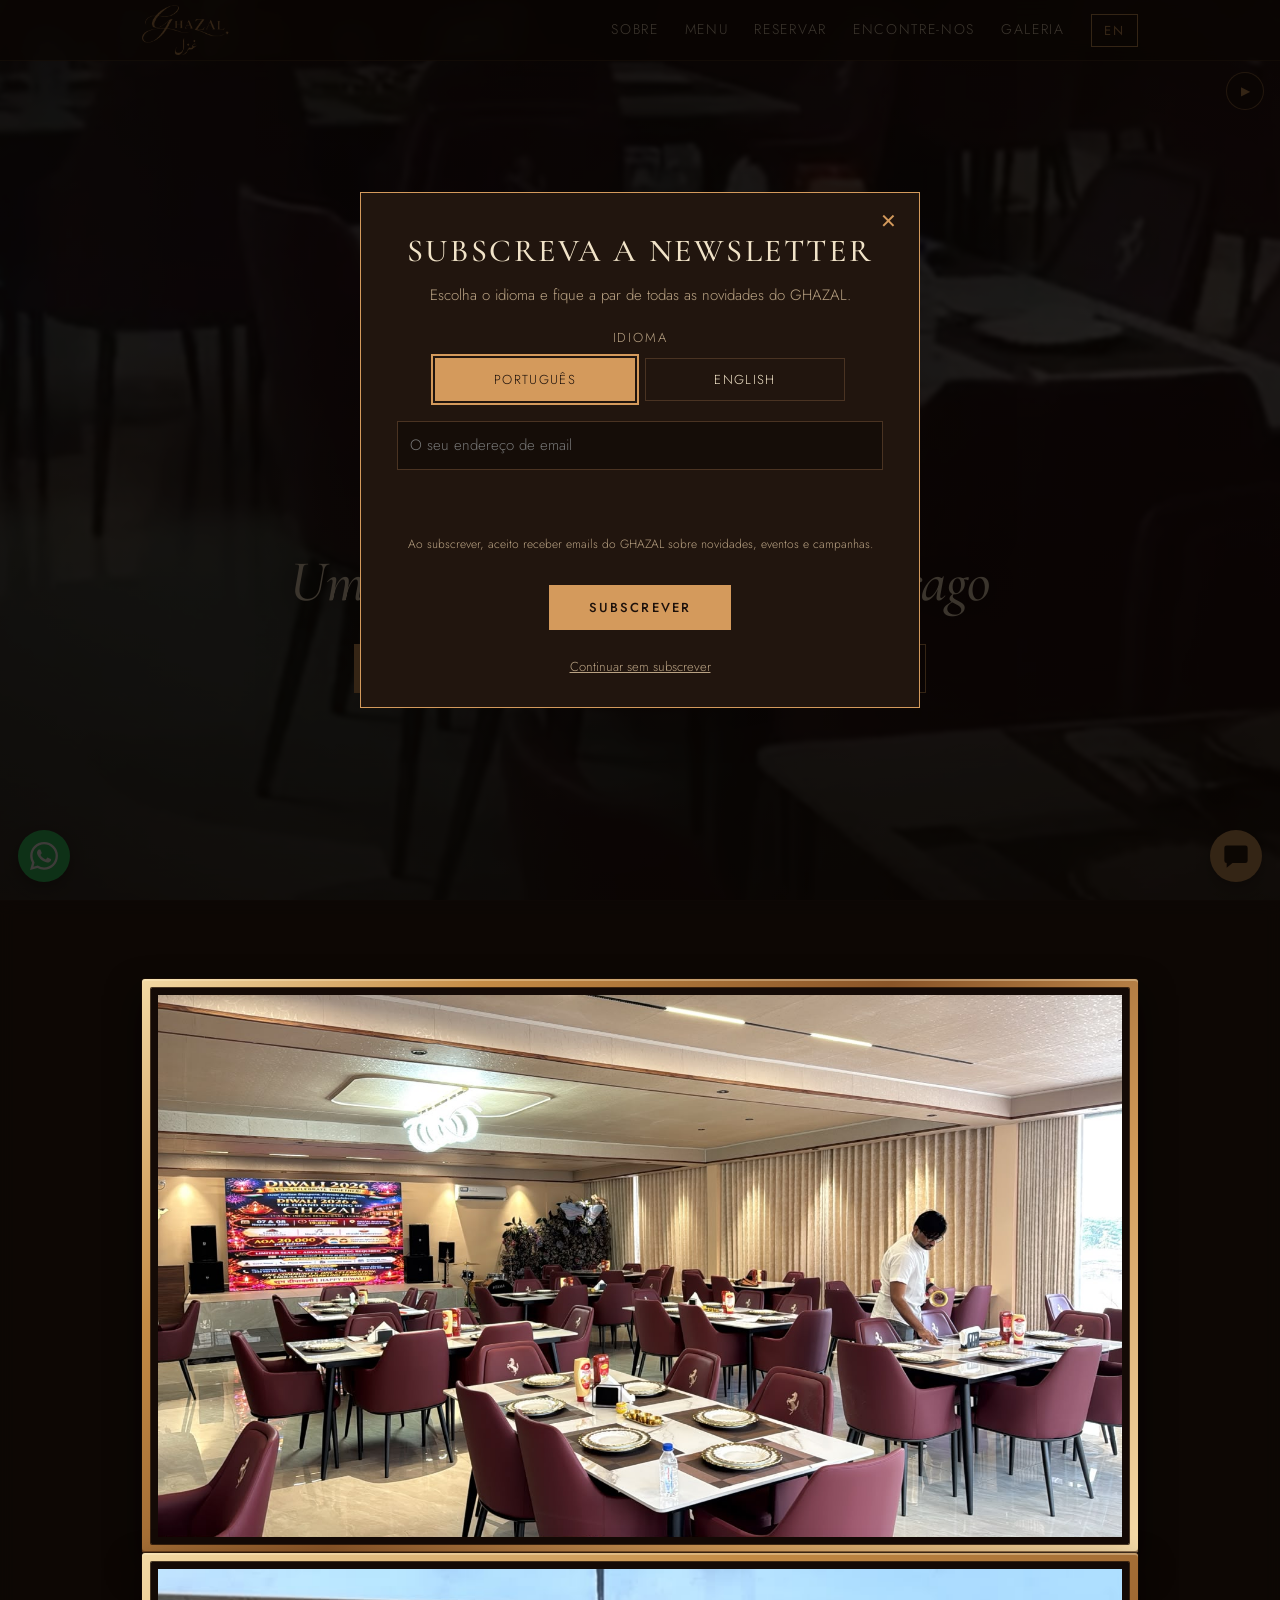
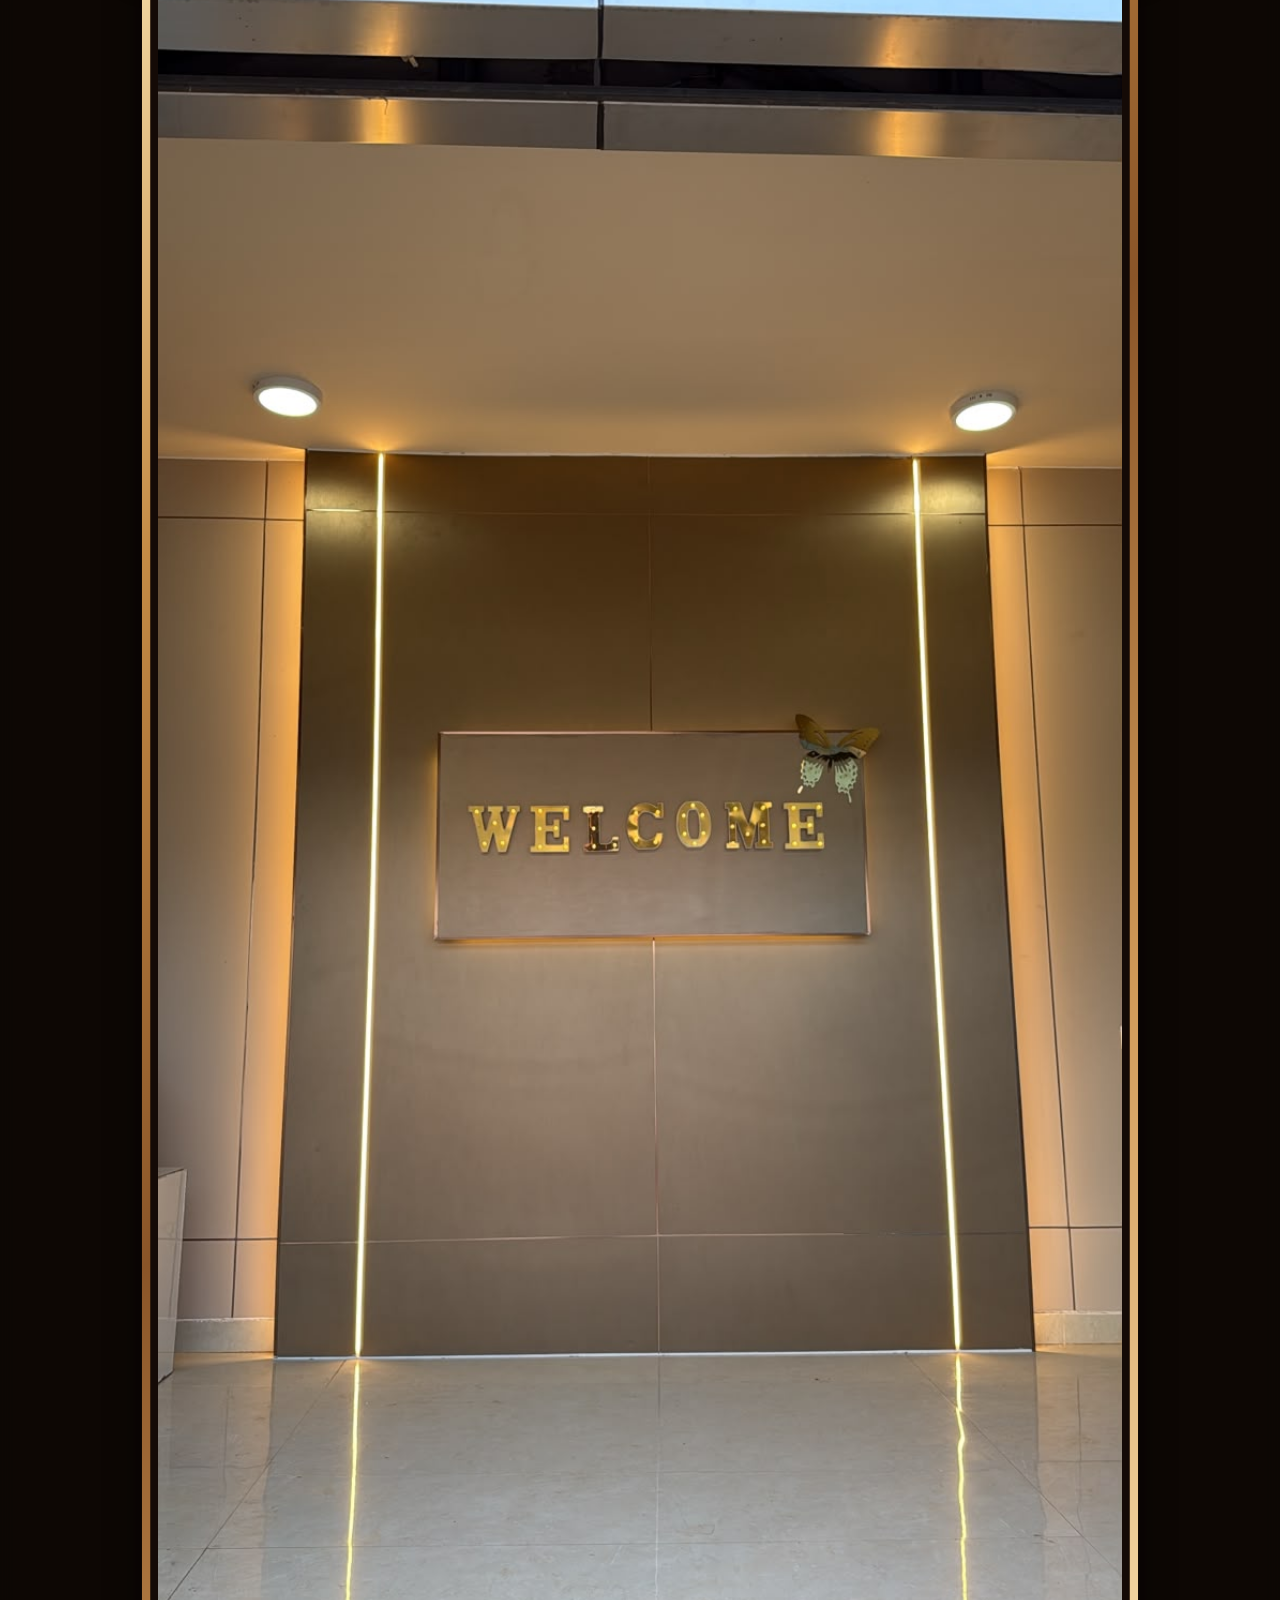
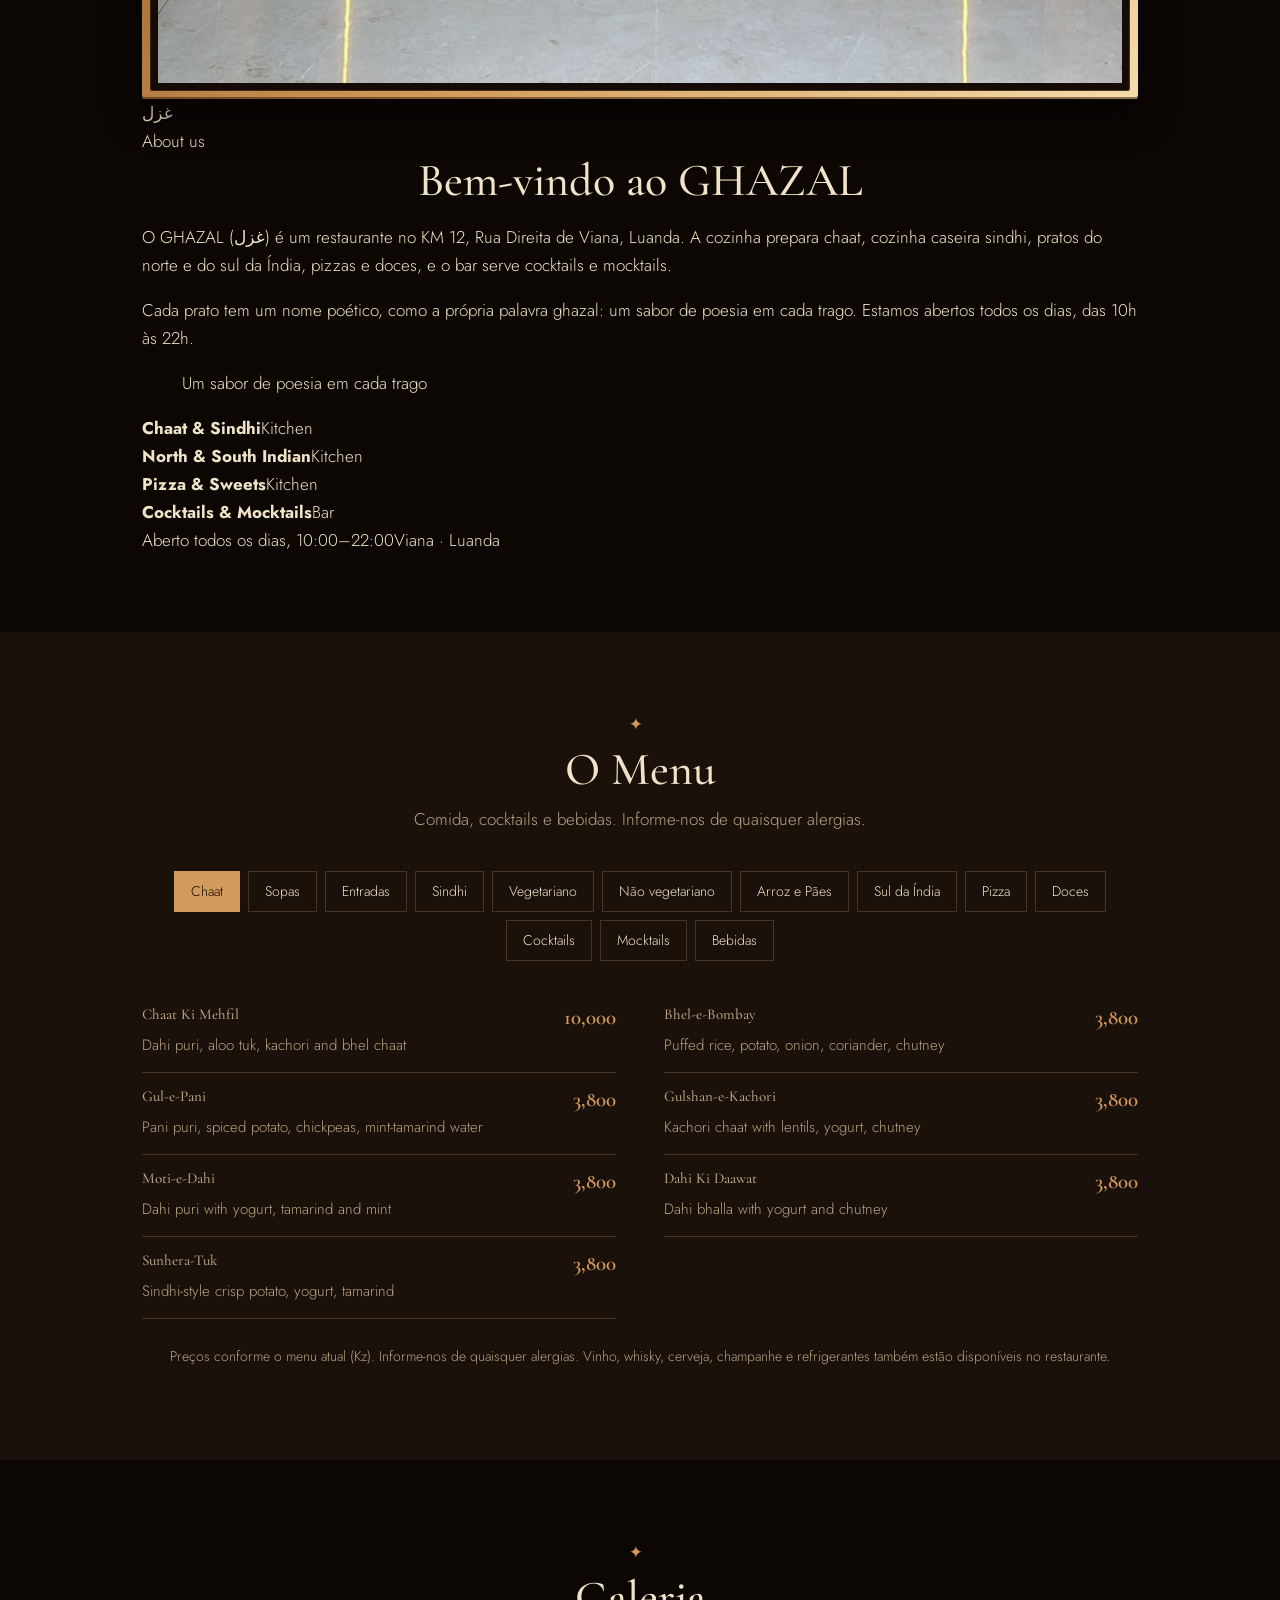
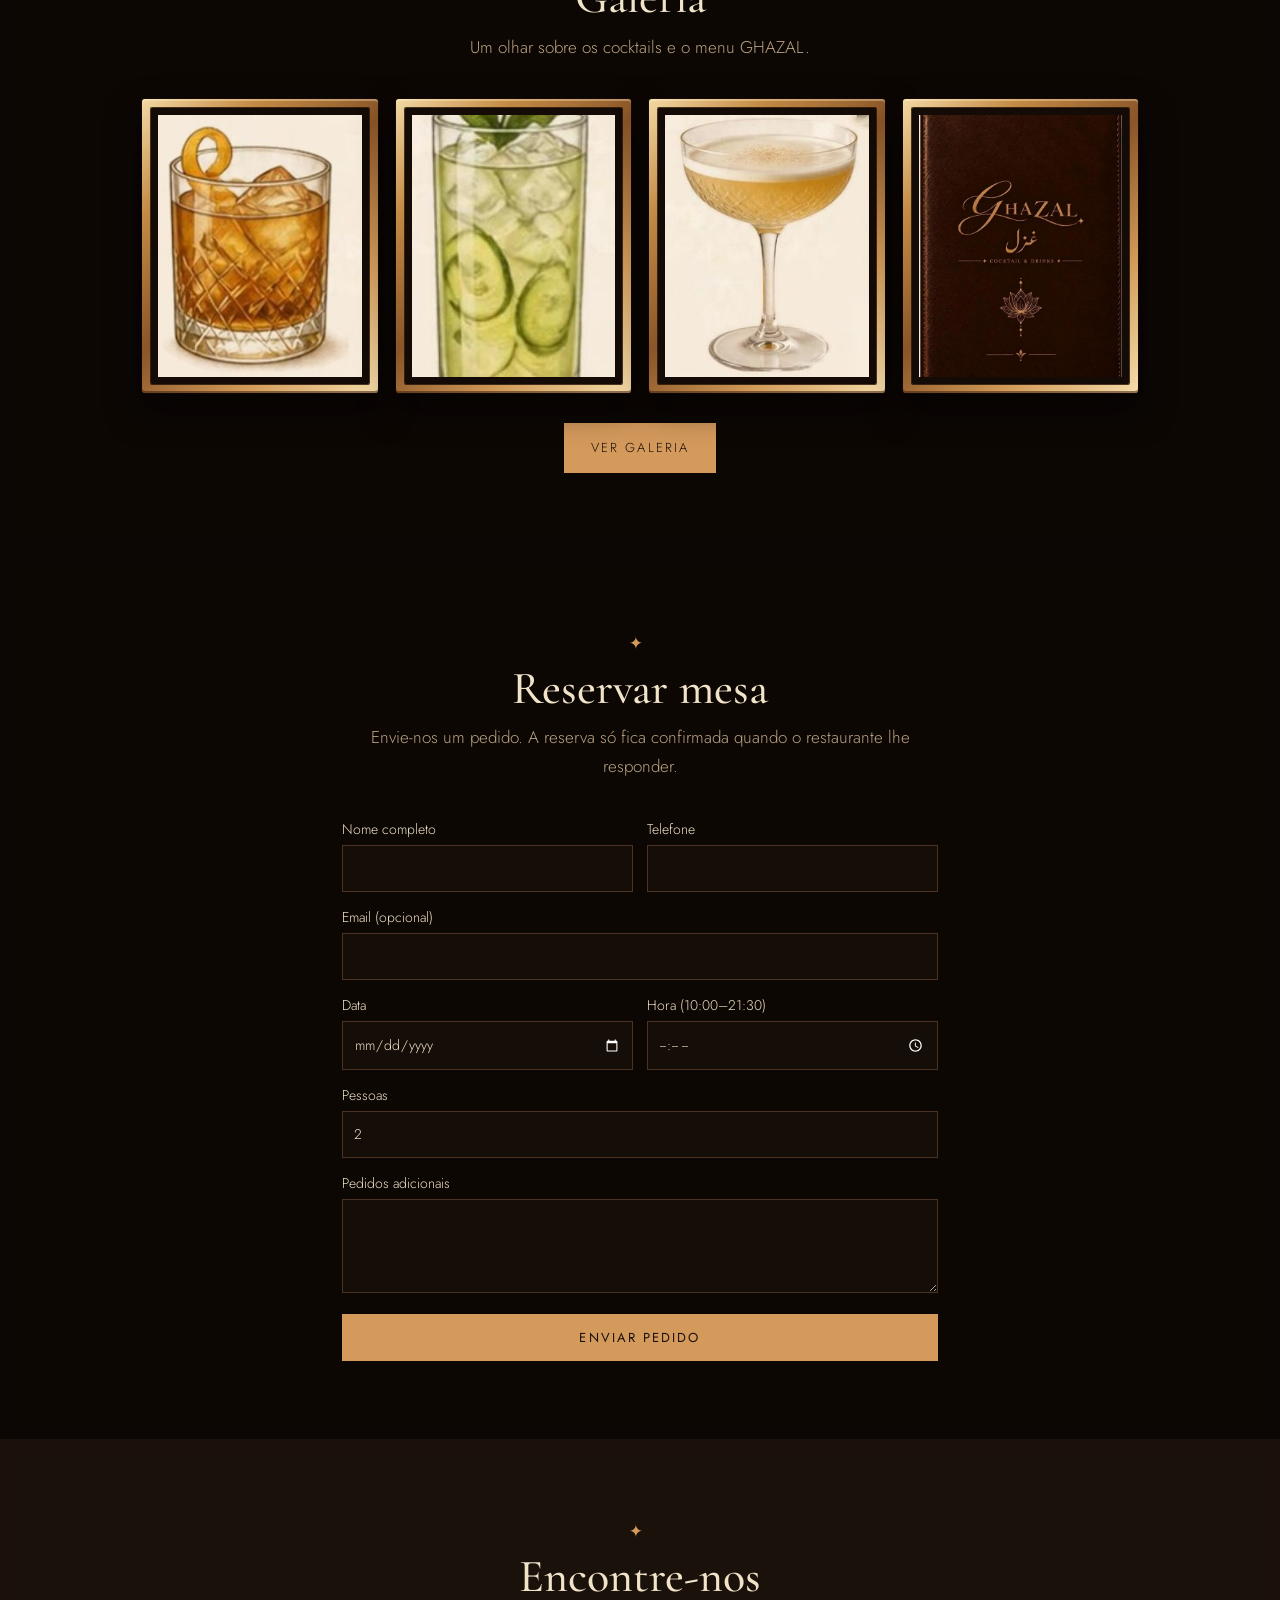
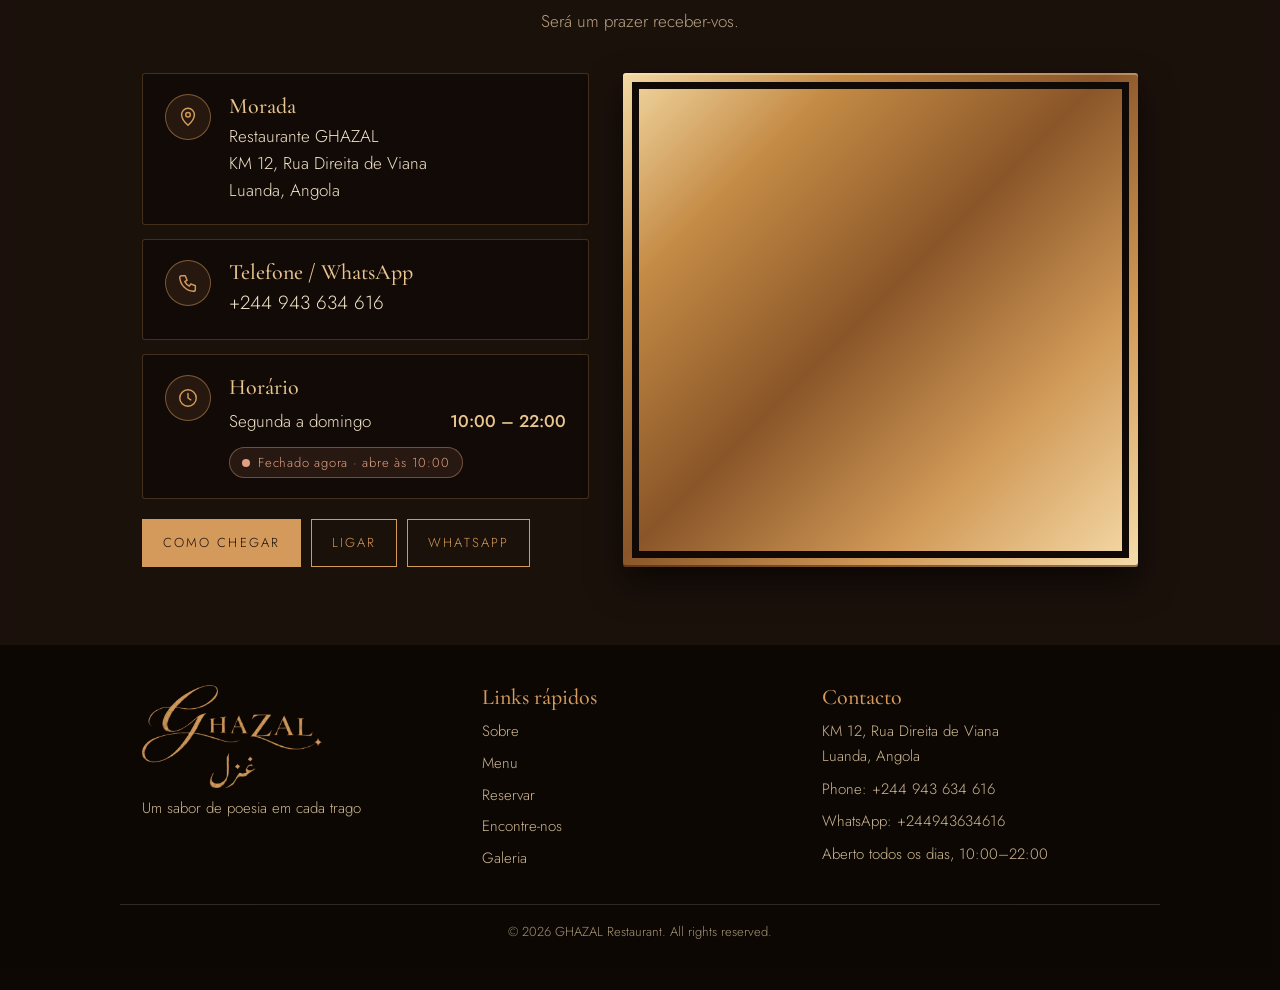
==== commit 884720fc: "Update index.html" ====
--- a/index.html
+++ b/index.html
@@ -15,8 +15,14 @@
 <p class="k">Viana · Luanda</p><h1>A taste of poetry in every bite</h1>
 <div class="btns"><a class="btn f" href="#menu">Explore our menu</a><a class="btn" href="#reserve">Reserve a table</a><a class="btn" href="#visit">Find us</a></div></div></div>
 
-<section id="about"><div class="wrap two"><div><div class="orn" style="text-align:left">✦</div><h2 style="text-align:left">Welcome to GHAZAL</h2></div>
-<div><p>GHAZAL (غزل) is a restaurant at KM 12, Rua Direita de Viana, Luanda. The kitchen cooks chaat, Sindhi home cooking, North and South Indian dishes, pizza and sweets, and the bar serves cocktails and mocktails.</p><p>Every dish carries a poetic name, in keeping with the word ghazal itself: a taste of poetry in every bite. We are open every day from 10:00 to 22:00.</p></div></div></section>
+<section id="about" class="ab"><div class="wrap abgrid">
+<div class="abimgs"><div class="frm a1"><img src="/img/img1.jpeg" alt="Dining hall at GHAZAL Restaurant" width="800" height="450" loading="lazy"></div><div class="frm a2"><img src="/img/img6.jpeg" alt="Welcome entrance at GHAZAL" width="450" height="800" loading="lazy"></div><div class="abbadge" aria-hidden="true">غزل</div></div>
+<div class="abtxt"><div class="eyebrow">About us</div><h2>Welcome to GHAZAL</h2><div class="abline"></div>
+<p>GHAZAL (غزل) is a restaurant at KM 12, Rua Direita de Viana, Luanda. The kitchen cooks chaat, Sindhi home cooking, North and South Indian dishes, pizza and sweets, and the bar serves cocktails and mocktails.</p><p>Every dish carries a poetic name, in keeping with the word ghazal itself: a taste of poetry in every bite. We are open every day from 10:00 to 22:00.</p>
+<blockquote class="pq">A taste of poetry in every bite</blockquote>
+<div class="abf"><div><b>Chaat &amp; Sindhi</b><span>Kitchen</span></div><div><b>North &amp; South Indian</b><span>Kitchen</span></div><div><b>Pizza &amp; Sweets</b><span>Kitchen</span></div><div><b>Cocktails &amp; Mocktails</b><span>Bar</span></div></div>
+<div class="abmeta"><span>Open daily 10:00–22:00</span><span>Viana · Luanda</span></div></div>
+</div></section>
 
 <section id="menu" class="alt"><div class="wrap"><div class="orn">✦</div><h2>The Menu</h2>
 <p class="sub">Food, cocktails and drinks. Please inform us of any allergies.</p>
